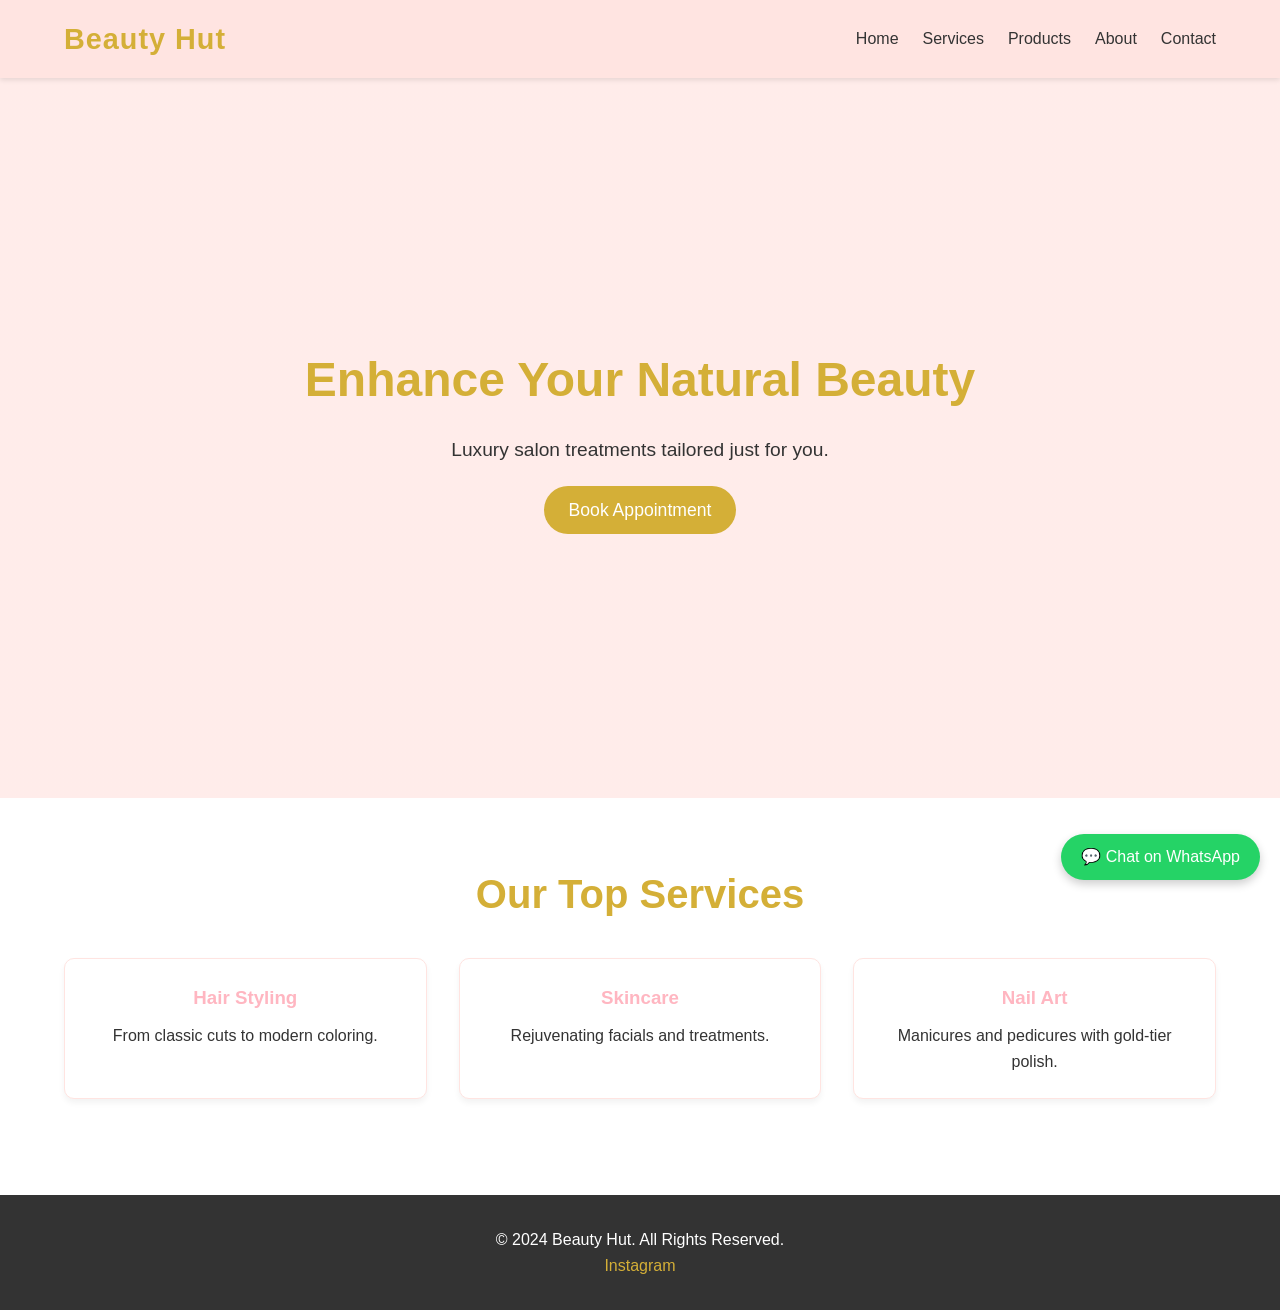
==== index.html @ eed59efa "Add files via upload" ====
<!DOCTYPE html>
<html lang="en">
<head>
    <meta charset="UTF-8">
    <meta name="viewport" content="width=device-width, initial-scale=1.0">
    <title>Beauty Hut | Home</title>
    <link rel="stylesheet" href="style.css">
</head>
<body>
    <nav>
        <a href="index.html" class="logo">Beauty Hut</a>
        <ul class="nav-links">
            <li><a href="index.html">Home</a></li>
            <li><a href="services.html">Services</a></li>
            <li><a href="products.html">Products</a></li>
            <li><a href="about.html">About</a></li>
            <li><a href="contact.html">Contact</a></li>
        </ul>
    </nav>

    <header class="hero">
        <h1>Enhance Your Natural Beauty</h1>
        <p style="margin-bottom: 20px; font-size: 1.2rem;">Luxury salon treatments tailored just for you.</p>
        <a href="booking.html" class="btn">Book Appointment</a>
    </header>

    <section class="section">
        <h2>Our Top Services</h2>
        <div class="grid">
            <div class="card">
                <h3>Hair Styling</h3>
                <p>From classic cuts to modern coloring.</p>
            </div>
            <div class="card">
                <h3>Skincare</h3>
                <p>Rejuvenating facials and treatments.</p>
            </div>
            <div class="card">
                <h3>Nail Art</h3>
                <p>Manicures and pedicures with gold-tier polish.</p>
            </div>
        </div>
    </section>

    <footer>
        <p>&copy; 2024 Beauty Hut. All Rights Reserved.</p>
        <div class="social-links">
            <a href="https://instagram.com" target="_blank">Instagram</a>
        </div>
    </footer>

    <a href="https://wa.me/1234567890" class="whatsapp-float" target="_blank">💬 Chat on WhatsApp</a>
    <script src="script.js"></script>
</body>
</html>
---- style.css ----
/* style.css */
:root {
    --primary-pink: #ffe4e1; /* Soft pink */
    --dark-pink: #ffb6c1;
    --gold: #d4af37; /* Gold accents */
    --text-dark: #333333;
    --white: #ffffff;
}

* {
    margin: 0;
    padding: 0;
    box-sizing: border-box;
    font-family: 'Segoe UI', Tahoma, Geneva, Verdana, sans-serif;
}

body {
    background-color: var(--white);
    color: var(--text-dark);
    line-height: 1.6;
}

/* Navigation */
nav {
    display: flex;
    justify-content: space-between;
    align-items: center;
    padding: 1rem 5%;
    background-color: var(--primary-pink);
    position: sticky;
    top: 0;
    z-index: 1000;
    box-shadow: 0 2px 5px rgba(0,0,0,0.1);
}

.logo {
    font-size: 1.8rem;
    font-weight: bold;
    color: var(--gold);
    text-decoration: none;
    letter-spacing: 1px;
}

.nav-links {
    display: flex;
    list-style: none;
    gap: 1.5rem;
}

.nav-links a {
    text-decoration: none;
    color: var(--text-dark);
    font-weight: 500;
    transition: color 0.3s ease;
}

.nav-links a:hover {
    color: var(--gold);
}

/* Hero Section */
.hero {
    height: 80vh;
    display: flex;
    flex-direction: column;
    justify-content: center;
    align-items: center;
    text-align: center;
    background: linear-gradient(rgba(255,228,225,0.7), rgba(255,228,225,0.7)), url('assets/hero-bg.jpg') center/cover;
    padding: 0 20px;
}

.hero h1 {
    font-size: 3rem;
    color: var(--gold);
    margin-bottom: 1rem;
}

.btn {
    padding: 10px 25px;
    background-color: var(--gold);
    color: var(--white);
    text-decoration: none;
    border: none;
    border-radius: 25px;
    font-size: 1.1rem;
    cursor: pointer;
    transition: background 0.3s;
}

.btn:hover {
    background-color: #b5952f;
}

/* Sections Global */
.section {
    padding: 4rem 5%;
    text-align: center;
}

.section h2 {
    color: var(--gold);
    margin-bottom: 2rem;
    font-size: 2.5rem;
}

/* Grid Layouts for Products/Services */
.grid {
    display: grid;
    grid-template-columns: repeat(auto-fit, minmax(250px, 1fr));
    gap: 2rem;
}

.card {
    background: var(--white);
    border: 1px solid var(--primary-pink);
    border-radius: 10px;
    padding: 1.5rem;
    box-shadow: 0 4px 6px rgba(0,0,0,0.05);
    transition: transform 0.3s;
}

.card:hover {
    transform: translateY(-5px);
}

.card h3 {
    color: var(--dark-pink);
    margin-bottom: 10px;
}

/* Forms */
.form-container {
    max-width: 500px;
    margin: 0 auto;
    text-align: left;
}

.form-group {
    margin-bottom: 1.2rem;
}

.form-group label {
    display: block;
    margin-bottom: 5px;
    font-weight: bold;
}

.form-group input, .form-group select, .form-group textarea {
    width: 100%;
    padding: 10px;
    border: 1px solid var(--dark-pink);
    border-radius: 5px;
}

/* Footer */
footer {
    background-color: var(--text-dark);
    color: var(--white);
    text-align: center;
    padding: 2rem 5%;
    margin-top: 2rem;
}

.social-links a {
    color: var(--gold);
    margin: 0 10px;
    text-decoration: none;
}

/* Floating WhatsApp */
.whatsapp-float {
    position: fixed;
    bottom: 20px;
    right: 20px;
    background-color: #25d366;
    color: white;
    border-radius: 50px;
    padding: 10px 20px;
    text-decoration: none;
    box-shadow: 0 4px 10px rgba(0,0,0,0.2);
    z-index: 1000;
}

/* Responsive */
@media (max-width: 768px) {
    .nav-links {
        display: none; /* In a real app, add a hamburger menu toggle here */
    }
    .hero h1 {
        font-size: 2rem;
    }
}
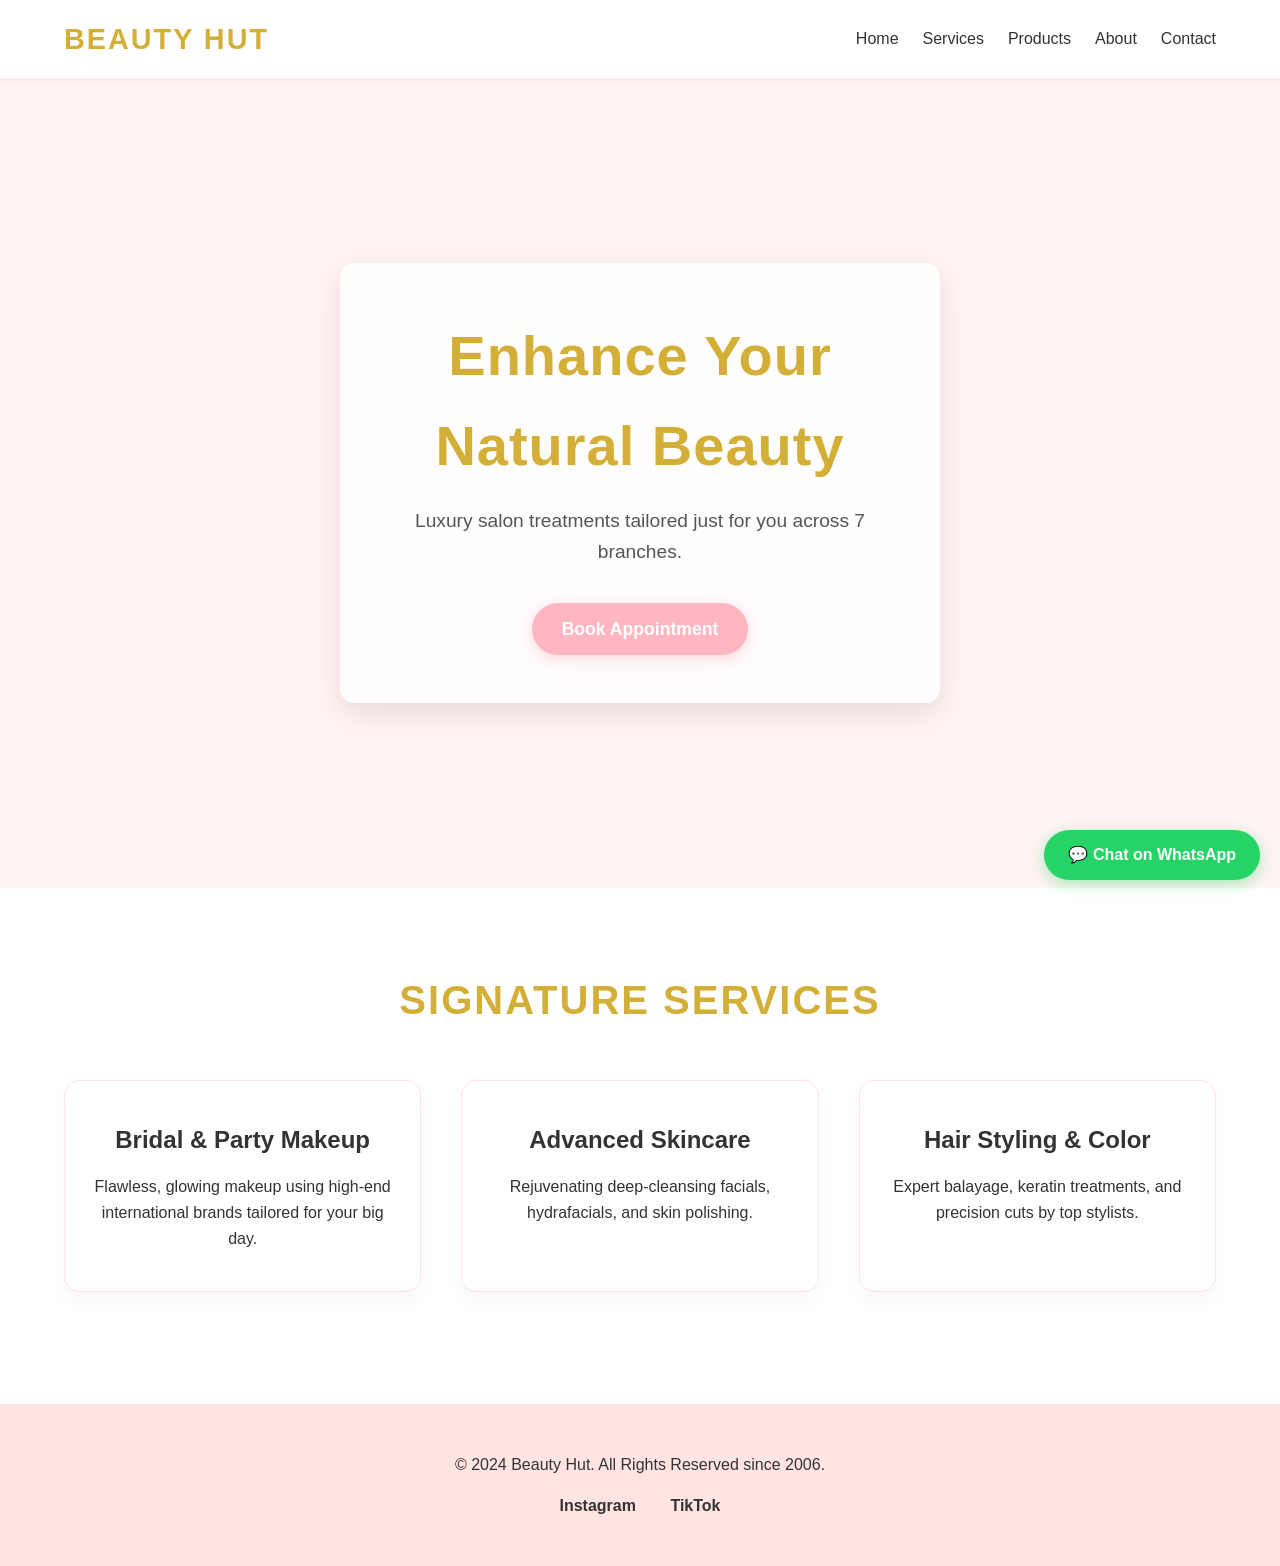
==== commit 40c1abbb: "Add files via upload" ====
--- a/index.html
+++ b/index.html
@@ -3,7 +3,7 @@
 <head>
     <meta charset="UTF-8">
     <meta name="viewport" content="width=device-width, initial-scale=1.0">
-    <title>Beauty Hut | Home</title>
+    <title>Beauty Hut | Premium Salon</title>
     <link rel="stylesheet" href="style.css">
 </head>
 <body>
@@ -19,37 +19,47 @@
     </nav>
 
     <header class="hero">
-        <h1>Enhance Your Natural Beauty</h1>
-        <p style="margin-bottom: 20px; font-size: 1.2rem;">Luxury salon treatments tailored just for you.</p>
-        <a href="booking.html" class="btn">Book Appointment</a>
+        <video autoplay loop muted playsinline class="bg-video">
+            <source src="assets/salon-video.mp4" type="video/mp4">
+            Your browser does not support the video tag.
+        </video>
+        
+        <div class="video-overlay"></div>
+        
+        <div class="hero-content hidden">
+            <h1>Enhance Your Natural Beauty</h1>
+            <p style="margin-bottom: 20px; font-size: 1.2rem; color: #555;">Luxury salon treatments tailored just for you across 7 branches.</p>
+            <a href="booking.html" class="btn">Book Appointment</a>
+        </div>
     </header>
 
     <section class="section">
-        <h2>Our Top Services</h2>
+        <h2 class="hidden">Signature Services</h2>
         <div class="grid">
-            <div class="card">
-                <h3>Hair Styling</h3>
-                <p>From classic cuts to modern coloring.</p>
+            <div class="card hidden">
+                <h3>Bridal & Party Makeup</h3>
+                <p>Flawless, glowing makeup using high-end international brands tailored for your big day.</p>
             </div>
-            <div class="card">
-                <h3>Skincare</h3>
-                <p>Rejuvenating facials and treatments.</p>
+            <div class="card hidden">
+                <h3>Advanced Skincare</h3>
+                <p>Rejuvenating deep-cleansing facials, hydrafacials, and skin polishing.</p>
             </div>
-            <div class="card">
-                <h3>Nail Art</h3>
-                <p>Manicures and pedicures with gold-tier polish.</p>
+            <div class="card hidden">
+                <h3>Hair Styling & Color</h3>
+                <p>Expert balayage, keratin treatments, and precision cuts by top stylists.</p>
             </div>
         </div>
     </section>
 
     <footer>
-        <p>&copy; 2024 Beauty Hut. All Rights Reserved.</p>
-        <div class="social-links">
-            <a href="https://instagram.com" target="_blank">Instagram</a>
+        <p>&copy; 2024 Beauty Hut. All Rights Reserved since 2006.</p>
+        <div class="social-links" style="margin-top: 15px;">
+            <a href="https://www.instagram.com/beautyhutrwp?utm_source=ig_web_button_share_sheet&igsh=ZDNlZDc0MzIxNw==" target="_blank">Instagram</a>
+            <a href="https://www.tiktok.com/@beautyhutrwp?is_from_webapp=1&sender_device=pc" target="_blank">TikTok</a>
         </div>
     </footer>
 
-    <a href="https://wa.me/1234567890" class="whatsapp-float" target="_blank">💬 Chat on WhatsApp</a>
+    <a href="https://wa.me/923468560772" class="whatsapp-float" target="_blank">💬 Chat on WhatsApp</a>
     <script src="script.js"></script>
 </body>
 </html>
--- a/style.css
+++ b/style.css
@@ -18,6 +18,7 @@
     background-color: var(--white);
     color: var(--text-dark);
     line-height: 1.6;
+    overflow-x: hidden; /* Prevents side-scrolling during animations */
 }
 
 /* Navigation */
@@ -26,11 +27,11 @@
     justify-content: space-between;
     align-items: center;
     padding: 1rem 5%;
-    background-color: var(--primary-pink);
+    background-color: var(--white); /* Cleaner look for premium feel */
     position: sticky;
     top: 0;
     z-index: 1000;
-    box-shadow: 0 2px 5px rgba(0,0,0,0.1);
+    box-shadow: 0 2px 10px rgba(0,0,0,0.05);
 }
 
 .logo {
@@ -38,7 +39,8 @@
     font-weight: bold;
     color: var(--gold);
     text-decoration: none;
-    letter-spacing: 1px;
+    letter-spacing: 2px;
+    text-transform: uppercase;
 }
 
 .nav-links {
@@ -55,120 +57,151 @@
 }
 
 .nav-links a:hover {
-    color: var(--gold);
-}
-
-/* Hero Section */
+    color: var(--dark-pink);
+}
+
+/* PREMIUM HERO SECTION WITH VIDEO */
 .hero {
-    height: 80vh;
+    position: relative;
+    height: 90vh; /* Fills almost the whole screen */
     display: flex;
-    flex-direction: column;
+    align-items: center;
     justify-content: center;
-    align-items: center;
+    overflow: hidden;
+}
+
+.bg-video {
+    position: absolute;
+    top: 0;
+    left: 0;
+    width: 100%;
+    height: 100%;
+    object-fit: cover; /* Makes sure the video fills the screen */
+    z-index: -2;
+}
+
+/* Soft pink tint over the video so text is readable */
+.video-overlay {
+    position: absolute;
+    top: 0;
+    left: 0;
+    width: 100%;
+    height: 100%;
+    background: rgba(255, 228, 225, 0.4); 
+    z-index: -1;
+}
+
+.hero-content {
     text-align: center;
-    background: linear-gradient(rgba(255,228,225,0.7), rgba(255,228,225,0.7)), url('assets/hero-bg.jpg') center/cover;
-    padding: 0 20px;
-}
-
-.hero h1 {
-    font-size: 3rem;
+    background: rgba(255, 255, 255, 0.85); /* Semi-transparent white box */
+    padding: 3rem;
+    border-radius: 15px;
+    box-shadow: 0 10px 30px rgba(0,0,0,0.1);
+    max-width: 600px;
+}
+
+.hero-content h1 {
+    font-size: 3.5rem;
     color: var(--gold);
     margin-bottom: 1rem;
+    letter-spacing: 1px;
 }
 
 .btn {
-    padding: 10px 25px;
+    display: inline-block;
+    padding: 12px 30px;
+    background-color: var(--dark-pink);
+    color: var(--white);
+    text-decoration: none;
+    border: none;
+    border-radius: 30px;
+    font-size: 1.1rem;
+    font-weight: bold;
+    cursor: pointer;
+    transition: all 0.3s;
+    margin-top: 15px;
+    box-shadow: 0 4px 15px rgba(255, 182, 193, 0.5);
+}
+
+.btn:hover {
     background-color: var(--gold);
-    color: var(--white);
-    text-decoration: none;
-    border: none;
-    border-radius: 25px;
-    font-size: 1.1rem;
-    cursor: pointer;
-    transition: background 0.3s;
-}
-
-.btn:hover {
-    background-color: #b5952f;
+    transform: translateY(-2px);
+    box-shadow: 0 6px 20px rgba(212, 175, 55, 0.4);
 }
 
 /* Sections Global */
 .section {
-    padding: 4rem 5%;
+    padding: 5rem 5%;
     text-align: center;
 }
 
 .section h2 {
     color: var(--gold);
-    margin-bottom: 2rem;
+    margin-bottom: 3rem;
     font-size: 2.5rem;
-}
-
-/* Grid Layouts for Products/Services */
+    text-transform: uppercase;
+    letter-spacing: 2px;
+}
+
+/* Grid Layouts */
 .grid {
     display: grid;
-    grid-template-columns: repeat(auto-fit, minmax(250px, 1fr));
-    gap: 2rem;
+    grid-template-columns: repeat(auto-fit, minmax(280px, 1fr));
+    gap: 2.5rem;
 }
 
 .card {
     background: var(--white);
     border: 1px solid var(--primary-pink);
-    border-radius: 10px;
-    padding: 1.5rem;
-    box-shadow: 0 4px 6px rgba(0,0,0,0.05);
-    transition: transform 0.3s;
+    border-radius: 15px;
+    padding: 2.5rem 1.5rem;
+    box-shadow: 0 10px 20px rgba(0,0,0,0.03);
+    transition: transform 0.4s ease, box-shadow 0.4s ease;
 }
 
 .card:hover {
-    transform: translateY(-5px);
+    transform: translateY(-10px);
+    box-shadow: 0 15px 30px rgba(255, 182, 193, 0.2);
 }
 
 .card h3 {
-    color: var(--dark-pink);
-    margin-bottom: 10px;
-}
-
-/* Forms */
-.form-container {
-    max-width: 500px;
-    margin: 0 auto;
-    text-align: left;
-}
-
-.form-group {
-    margin-bottom: 1.2rem;
-}
-
-.form-group label {
-    display: block;
-    margin-bottom: 5px;
-    font-weight: bold;
-}
-
-.form-group input, .form-group select, .form-group textarea {
-    width: 100%;
-    padding: 10px;
-    border: 1px solid var(--dark-pink);
-    border-radius: 5px;
-}
-
-/* Footer */
+    color: var(--text-dark);
+    margin-bottom: 15px;
+    font-size: 1.5rem;
+}
+
+/* --- PREMIUM SCROLL ANIMATIONS --- */
+.hidden {
+    opacity: 0;
+    transform: translateY(40px);
+    transition: all 0.8s ease-out;
+}
+
+.show {
+    opacity: 1;
+    transform: translateY(0);
+}
+
+/* Footer & WhatsApp */
 footer {
-    background-color: var(--text-dark);
-    color: var(--white);
+    background-color: var(--primary-pink);
+    color: var(--text-dark);
     text-align: center;
-    padding: 2rem 5%;
+    padding: 3rem 5%;
     margin-top: 2rem;
 }
 
 .social-links a {
-    color: var(--gold);
-    margin: 0 10px;
-    text-decoration: none;
-}
-
-/* Floating WhatsApp */
+    color: var(--text-dark);
+    margin: 0 15px;
+    text-decoration: none;
+    font-weight: bold;
+}
+
+.social-links a:hover {
+    color: var(--gold);
+}
+
 .whatsapp-float {
     position: fixed;
     bottom: 20px;
@@ -176,18 +209,21 @@
     background-color: #25d366;
     color: white;
     border-radius: 50px;
-    padding: 10px 20px;
-    text-decoration: none;
-    box-shadow: 0 4px 10px rgba(0,0,0,0.2);
+    padding: 12px 24px;
+    text-decoration: none;
+    font-weight: bold;
+    box-shadow: 0 4px 15px rgba(37, 211, 102, 0.4);
     z-index: 1000;
+    transition: transform 0.3s;
+}
+
+.whatsapp-float:hover {
+    transform: scale(1.05);
 }
 
 /* Responsive */
 @media (max-width: 768px) {
-    .nav-links {
-        display: none; /* In a real app, add a hamburger menu toggle here */
-    }
-    .hero h1 {
-        font-size: 2rem;
-    }
+    .nav-links { display: none; }
+    .hero-content h1 { font-size: 2.5rem; }
+    .hero-content { margin: 0 20px; padding: 2rem; }
 }
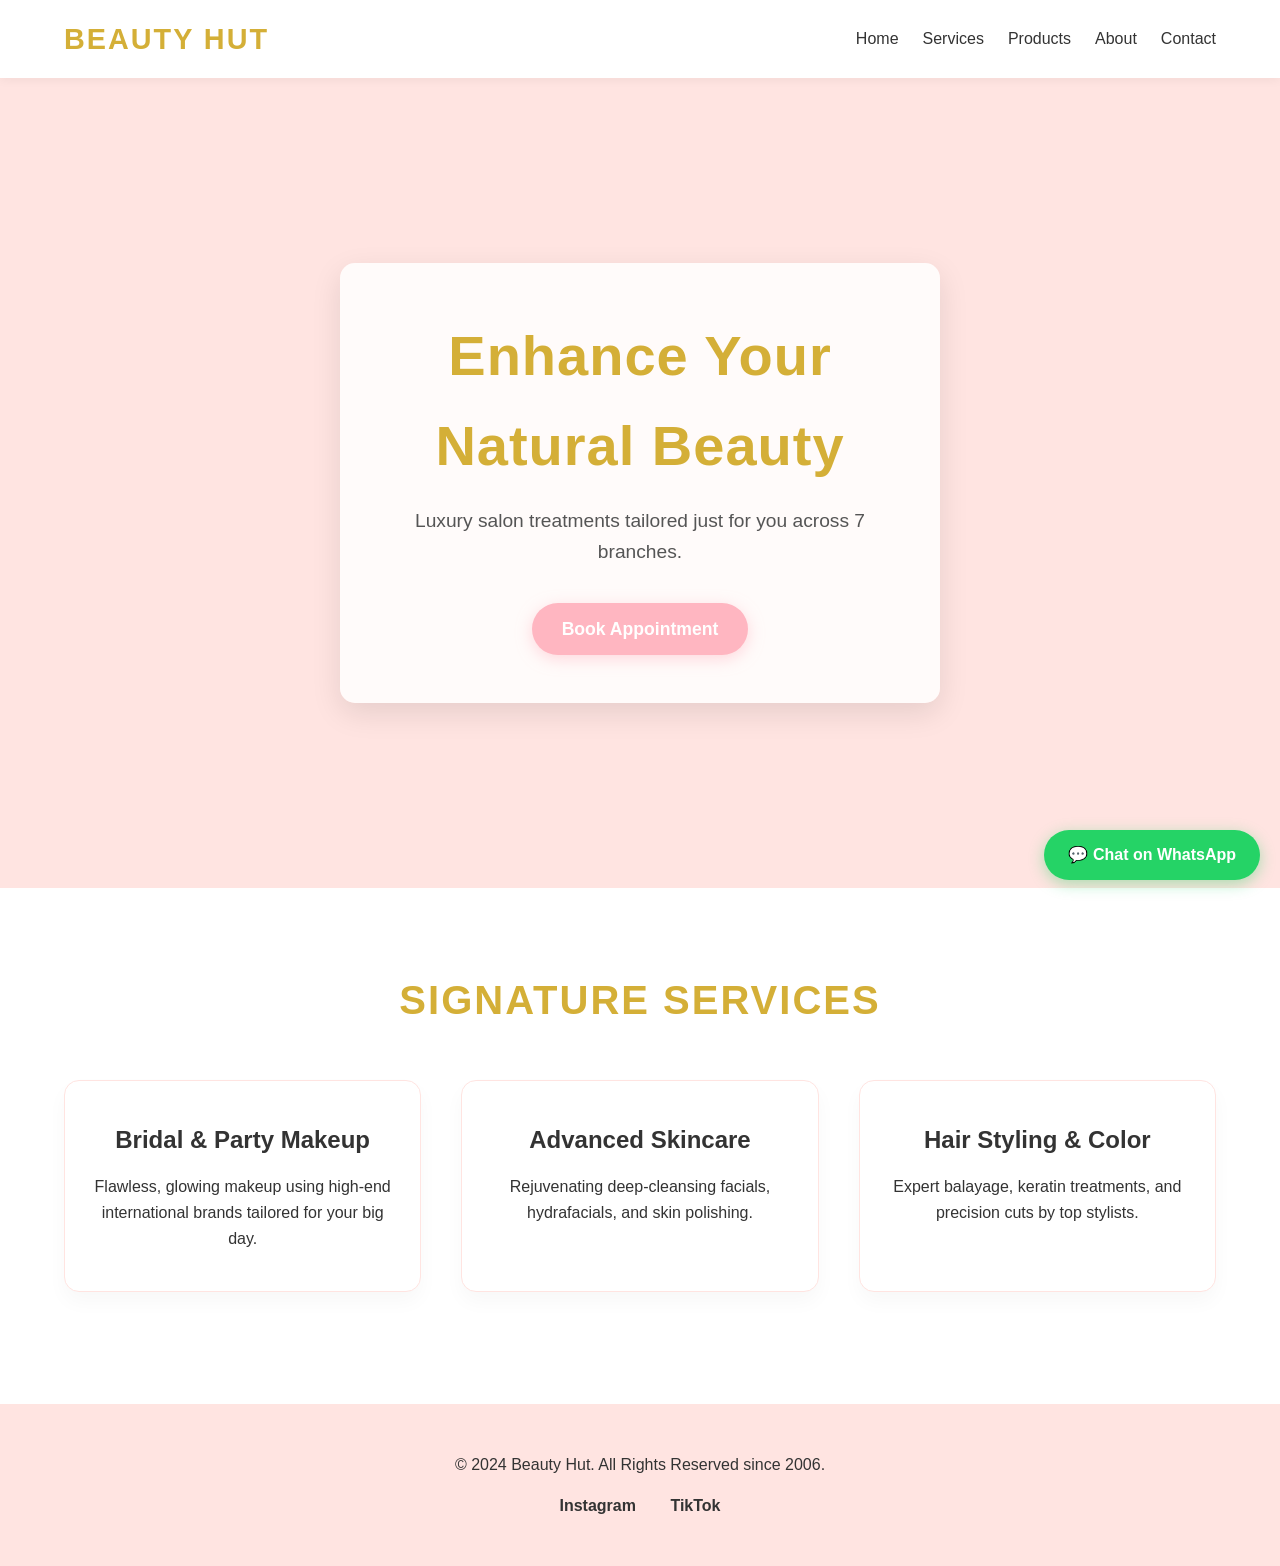
==== commit 14f3aba1: "Add files via upload" ====
--- a/index.html
+++ b/index.html
@@ -7,15 +7,23 @@
     <link rel="stylesheet" href="style.css">
 </head>
 <body>
-    <nav>
+        <nav>
         <a href="index.html" class="logo">Beauty Hut</a>
-        <ul class="nav-links">
+        
+        <div class="menu-toggle" id="mobile-menu">
+            <span class="bar"></span>
+            <span class="bar"></span>
+            <span class="bar"></span>
+        </div>
+
+        <ul class="nav-links" id="nav-links">
             <li><a href="index.html">Home</a></li>
             <li><a href="services.html">Services</a></li>
             <li><a href="products.html">Products</a></li>
             <li><a href="about.html">About</a></li>
             <li><a href="contact.html">Contact</a></li>
         </ul>
+  
     </nav>
 
     <header class="hero">
--- a/style.css
+++ b/style.css
@@ -1,8 +1,8 @@
 /* style.css */
 :root {
-    --primary-pink: #ffe4e1; /* Soft pink */
+    --primary-pink: #ffe4e1;
     --dark-pink: #ffb6c1;
-    --gold: #d4af37; /* Gold accents */
+    --gold: #d4af37;
     --text-dark: #333333;
     --white: #ffffff;
 }
@@ -18,7 +18,7 @@
     background-color: var(--white);
     color: var(--text-dark);
     line-height: 1.6;
-    overflow-x: hidden; /* Prevents side-scrolling during animations */
+    overflow-x: hidden;
 }
 
 /* Navigation */
@@ -27,7 +27,7 @@
     justify-content: space-between;
     align-items: center;
     padding: 1rem 5%;
-    background-color: var(--white); /* Cleaner look for premium feel */
+    background-color: var(--white);
     position: sticky;
     top: 0;
     z-index: 1000;
@@ -43,6 +43,19 @@
     text-transform: uppercase;
 }
 
+/* Base Hamburger Menu - HIDDEN ON DESKTOP */
+.menu-toggle {
+    display: none; 
+}
+
+.menu-toggle .bar {
+    width: 25px;
+    height: 3px;
+    background-color: var(--gold);
+    margin: 4px 0;
+    transition: 0.3s;
+}
+
 .nav-links {
     display: flex;
     list-style: none;
@@ -60,14 +73,15 @@
     color: var(--dark-pink);
 }
 
-/* PREMIUM HERO SECTION WITH VIDEO */
+/* Hero Section */
 .hero {
     position: relative;
-    height: 90vh; /* Fills almost the whole screen */
+    height: 90vh;
     display: flex;
     align-items: center;
     justify-content: center;
     overflow: hidden;
+    background-color: var(--primary-pink); 
 }
 
 .bg-video {
@@ -76,11 +90,10 @@
     left: 0;
     width: 100%;
     height: 100%;
-    object-fit: cover; /* Makes sure the video fills the screen */
+    object-fit: cover;
     z-index: -2;
 }
 
-/* Soft pink tint over the video so text is readable */
 .video-overlay {
     position: absolute;
     top: 0;
@@ -93,7 +106,7 @@
 
 .hero-content {
     text-align: center;
-    background: rgba(255, 255, 255, 0.85); /* Semi-transparent white box */
+    background: rgba(255, 255, 255, 0.85);
     padding: 3rem;
     border-radius: 15px;
     box-shadow: 0 10px 30px rgba(0,0,0,0.1);
@@ -107,6 +120,7 @@
     letter-spacing: 1px;
 }
 
+/* Buttons */
 .btn {
     display: inline-block;
     padding: 12px 30px;
@@ -129,7 +143,7 @@
     box-shadow: 0 6px 20px rgba(212, 175, 55, 0.4);
 }
 
-/* Sections Global */
+/* Global Sections & Grid */
 .section {
     padding: 5rem 5%;
     text-align: center;
@@ -143,7 +157,6 @@
     letter-spacing: 2px;
 }
 
-/* Grid Layouts */
 .grid {
     display: grid;
     grid-template-columns: repeat(auto-fit, minmax(280px, 1fr));
@@ -170,7 +183,7 @@
     font-size: 1.5rem;
 }
 
-/* --- PREMIUM SCROLL ANIMATIONS --- */
+/* Premium Scroll Animations */
 .hidden {
     opacity: 0;
     transform: translateY(40px);
@@ -182,7 +195,136 @@
     transform: translateY(0);
 }
 
-/* Footer & WhatsApp */
+/* --- LUXURY FLOATING BRANCH CARDS --- */
+.locations-container {
+    background-color: #fafafa;
+    padding: 4rem 5%;
+}
+
+.luxury-branch-card {
+    display: flex;
+    background: var(--white);
+    border-radius: 20px;
+    overflow: hidden;
+    box-shadow: 0 15px 40px rgba(0,0,0,0.08);
+    margin-bottom: 4rem;
+    max-width: 1100px;
+    margin-left: auto;
+    margin-right: auto;
+    border: 1px solid var(--primary-pink);
+    transition: transform 0.3s ease;
+}
+
+.luxury-branch-card:hover {
+    transform: translateY(-5px);
+    box-shadow: 0 20px 50px rgba(128, 0, 0, 0.15);
+}
+
+.luxury-branch-card:nth-child(even) {
+    flex-direction: row-reverse;
+}
+
+.branch-info {
+    flex: 1;
+    padding: 4rem 3rem;
+    display: flex;
+    flex-direction: column;
+    justify-content: center;
+    text-align: left;
+}
+
+.branch-info h2 {
+    color: #800000; 
+    font-size: 2.2rem;
+    margin-bottom: 1rem;
+    letter-spacing: 1px;
+}
+
+.branch-detail-row {
+    display: flex;
+    align-items: center;
+    margin-bottom: 15px;
+    font-size: 1.1rem;
+    color: #555;
+}
+
+.branch-icon {
+    font-size: 1.5rem;
+    margin-right: 15px;
+}
+
+.branch-actions {
+    margin-top: 2rem;
+    display: flex;
+    gap: 15px;
+}
+
+.btn-solid {
+    padding: 12px 25px;
+    background-color: #800000;
+    color: white;
+    text-decoration: none;
+    border-radius: 30px;
+    font-weight: bold;
+    transition: background 0.3s;
+}
+
+.btn-solid:hover {
+    background-color: var(--gold);
+}
+
+.btn-outline {
+    padding: 12px 25px;
+    background-color: transparent;
+    color: #800000;
+    text-decoration: none;
+    border: 2px solid #800000;
+    border-radius: 30px;
+    font-weight: bold;
+    transition: all 0.3s;
+}
+
+.btn-outline:hover {
+    background-color: #800000;
+    color: white;
+}
+
+.branch-map {
+    flex: 1.2;
+    min-height: 400px;
+}
+
+.branch-map iframe {
+    width: 100%;
+    height: 100%;
+    border: none;
+}
+
+/* Forms */
+.form-container {
+    max-width: 500px;
+    margin: 0 auto;
+    text-align: left;
+}
+
+.form-group {
+    margin-bottom: 1.2rem;
+}
+
+.form-group label {
+    display: block;
+    margin-bottom: 5px;
+    font-weight: bold;
+}
+
+.form-group input, .form-group select, .form-group textarea {
+    width: 100%;
+    padding: 10px;
+    border: 1px solid var(--dark-pink);
+    border-radius: 5px;
+}
+
+/* Footer */
 footer {
     background-color: var(--primary-pink);
     color: var(--text-dark);
@@ -202,6 +344,7 @@
     color: var(--gold);
 }
 
+/* WhatsApp Float */
 .whatsapp-float {
     position: fixed;
     bottom: 20px;
@@ -221,9 +364,81 @@
     transform: scale(1.05);
 }
 
-/* Responsive */
+/* =========================================
+   SMARTPHONE & TABLET OPTIMIZATION 
+   ========================================= */
+@media (max-width: 900px) {
+    .luxury-branch-card, .luxury-branch-card:nth-child(even) { flex-direction: column; }
+    .branch-map { height: 300px; }
+    .branch-info { padding: 2.5rem; }
+    .about-split { gap: 2rem; }
+}
+
 @media (max-width: 768px) {
-    .nav-links { display: none; }
-    .hero-content h1 { font-size: 2.5rem; }
-    .hero-content { margin: 0 20px; padding: 2rem; }
+    /* 1. Shrink spacing and headers */
+    .section { padding: 3rem 5%; }
+    .locations-container { padding: 2rem 5%; }
+    .hero-content h1 { font-size: 1.8rem; line-height: 1.3; }
+    .hero-content p { font-size: 1rem; margin-bottom: 10px; }
+    .hero-content { margin: 0 15px; padding: 1.5rem; width: 90%; }
+    .section h2, .category-title { font-size: 1.8rem; margin-bottom: 1.5rem; margin-top: 1.5rem;}
+    .contact-header h1, .about-header h1, .products-header h1, .services-header h1, .booking-header h1 { font-size: 2rem; }
+    
+    /* 2. Resize cards */
+    .card { padding: 1.5rem; }
+    .branch-info h2 { font-size: 1.6rem; }
+    .branch-detail-row { font-size: 1rem; }
+    .about-text h3 { font-size: 1.5rem; }
+    
+    /* 3. Stack buttons */
+    .branch-actions { flex-direction: column; width: 100%; gap: 10px; }
+    .btn-solid, .btn-outline { text-align: center; width: 100%; }
+    
+    /* 4. WhatsApp Circle icon */
+    .whatsapp-float {
+        padding: 0;
+        font-size: 0;
+        border-radius: 50%;
+        width: 60px;
+        height: 60px;
+        display: flex;
+        align-items: center;
+        justify-content: center;
+        bottom: 20px;
+        right: 20px;
+    }
+    .whatsapp-float::after {
+        content: "💬";
+        font-size: 30px;
+    }
+
+    /* 5. THE MOBILE HAMBURGER MENU VISIBILITY */
+    .menu-toggle {
+        display: flex;
+        flex-direction: column;
+        cursor: pointer;
+    }
+
+    .nav-links {
+        display: flex;
+        flex-direction: column;
+        position: absolute;
+        top: 100%;
+        left: -100%; /* Hides the menu off the left side of the screen */
+        width: 100%;
+        background-color: var(--white);
+        text-align: center;
+        transition: left 0.3s ease;
+        box-shadow: 0 10px 10px rgba(0,0,0,0.1);
+        padding: 1rem 0;
+    }
+
+    /* When the JavaScript adds "active", it slides on screen */
+    .nav-links.active {
+        left: 0; 
+    }
+
+    .nav-links li {
+        margin: 15px 0;
+    }
 }
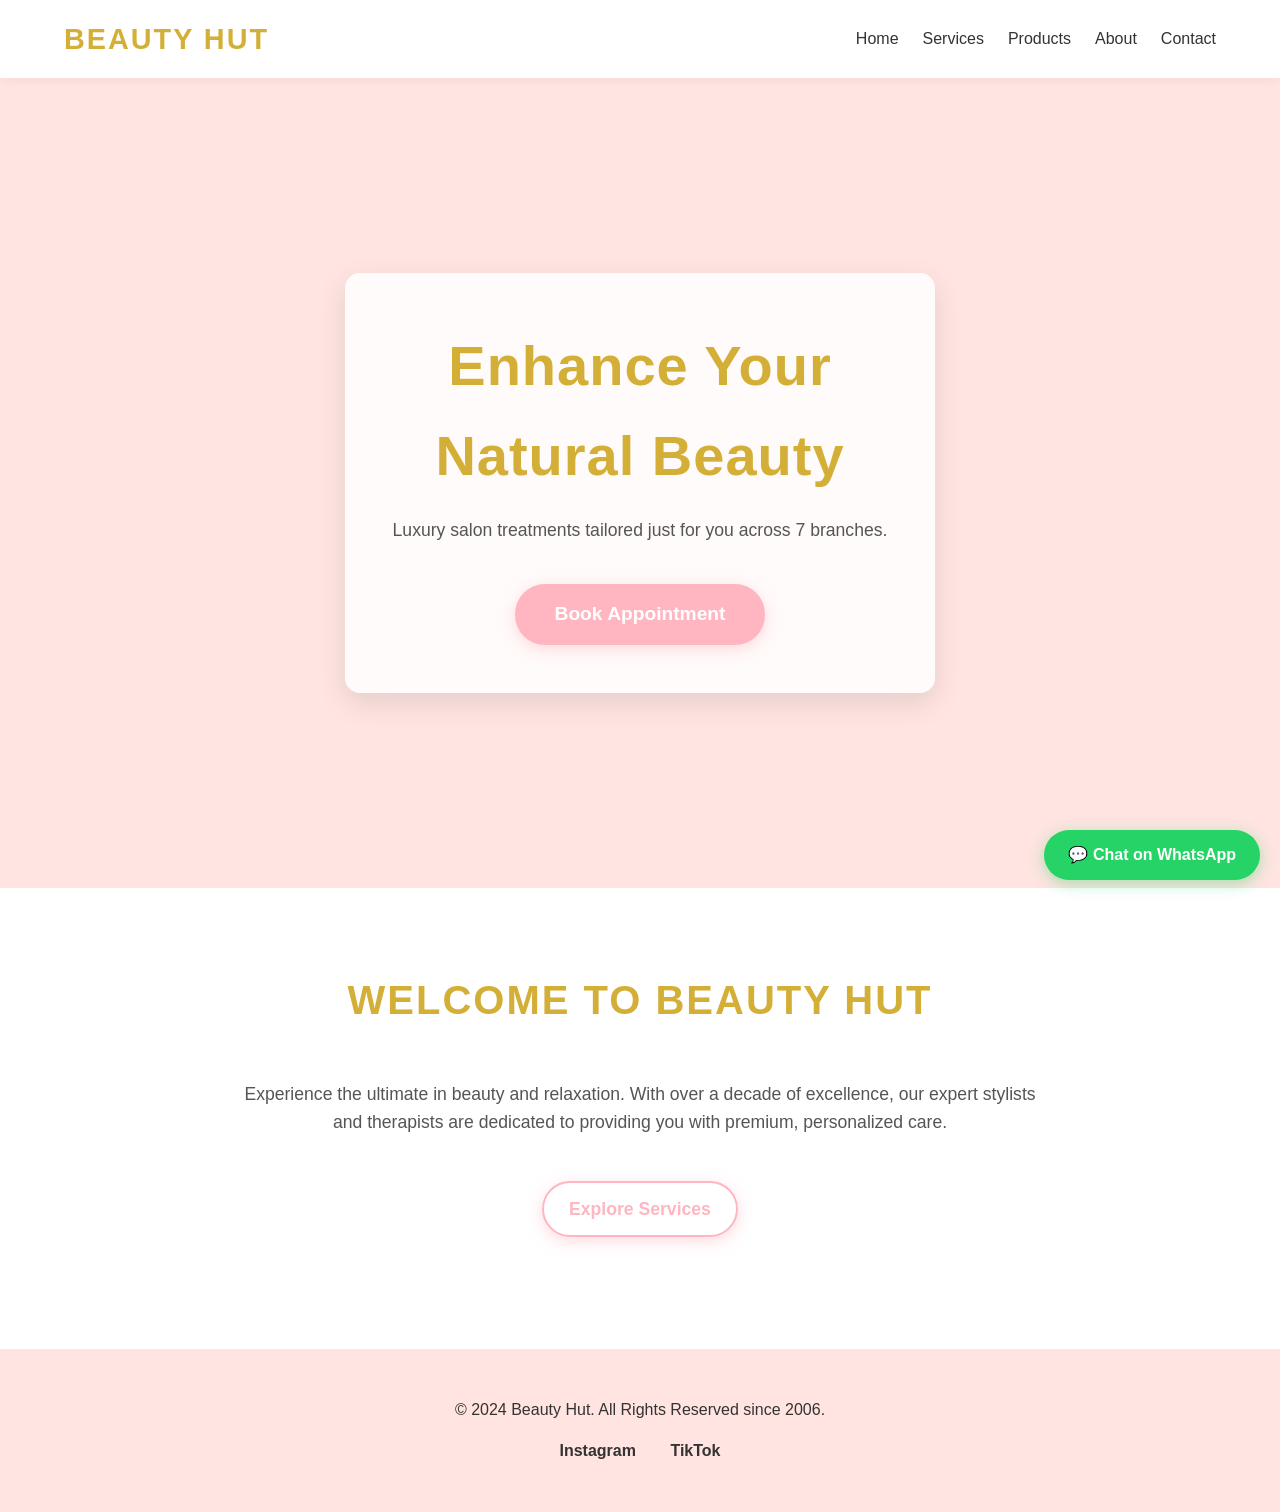
==== commit f0de359d: "Add files via upload" ====
--- a/index.html
+++ b/index.html
@@ -7,7 +7,7 @@
     <link rel="stylesheet" href="style.css">
 </head>
 <body>
-        <nav>
+    <nav>
         <a href="index.html" class="logo">Beauty Hut</a>
         
         <div class="menu-toggle" id="mobile-menu">
@@ -23,44 +23,33 @@
             <li><a href="about.html">About</a></li>
             <li><a href="contact.html">Contact</a></li>
         </ul>
-  
     </nav>
 
     <header class="hero">
         <video autoplay loop muted playsinline class="bg-video">
             <source src="assets/salon-video.mp4" type="video/mp4">
-            Your browser does not support the video tag.
         </video>
-        
         <div class="video-overlay"></div>
         
         <div class="hero-content hidden">
-            <h1>Enhance Your Natural Beauty</h1>
-            <p style="margin-bottom: 20px; font-size: 1.2rem; color: #555;">Luxury salon treatments tailored just for you across 7 branches.</p>
-            <a href="booking.html" class="btn">Book Appointment</a>
+            <h1>Enhance Your<br>Natural Beauty</h1>
+            <p style="font-size: 1.1rem; color: #555; margin-bottom: 25px;">Luxury salon treatments tailored just for you across 7 branches.</p>
+            <a href="booking.html" class="btn" style="padding: 15px 40px; font-size: 1.2rem;">Book Appointment</a>
         </div>
     </header>
 
     <section class="section">
-        <h2 class="hidden">Signature Services</h2>
-        <div class="grid">
-            <div class="card hidden">
-                <h3>Bridal & Party Makeup</h3>
-                <p>Flawless, glowing makeup using high-end international brands tailored for your big day.</p>
-            </div>
-            <div class="card hidden">
-                <h3>Advanced Skincare</h3>
-                <p>Rejuvenating deep-cleansing facials, hydrafacials, and skin polishing.</p>
-            </div>
-            <div class="card hidden">
-                <h3>Hair Styling & Color</h3>
-                <p>Expert balayage, keratin treatments, and precision cuts by top stylists.</p>
-            </div>
+        <h2 class="hidden">Welcome to Beauty Hut</h2>
+        <p class="hidden" style="max-width: 800px; margin: 0 auto; font-size: 1.1rem; color: #555;">
+            Experience the ultimate in beauty and relaxation. With over a decade of excellence, our expert stylists and therapists are dedicated to providing you with premium, personalized care.
+        </p>
+        <div class="hidden" style="margin-top: 30px;">
+            <a href="services.html" class="btn btn-outline" style="color: var(--dark-pink); border-color: var(--dark-pink); background: transparent; border-width: 2px; border-style: solid;">Explore Services</a>
         </div>
     </section>
 
     <footer>
-        <p>&copy; 2024 Beauty Hut. All Rights Reserved since 2006.</p>
+        <p>© 2024 Beauty Hut. All Rights Reserved since 2006.</p>
         <div class="social-links" style="margin-top: 15px;">
             <a href="https://www.instagram.com/beautyhutrwp?utm_source=ig_web_button_share_sheet&igsh=ZDNlZDc0MzIxNw==" target="_blank">Instagram</a>
             <a href="https://www.tiktok.com/@beautyhutrwp?is_from_webapp=1&sender_device=pc" target="_blank">TikTok</a>
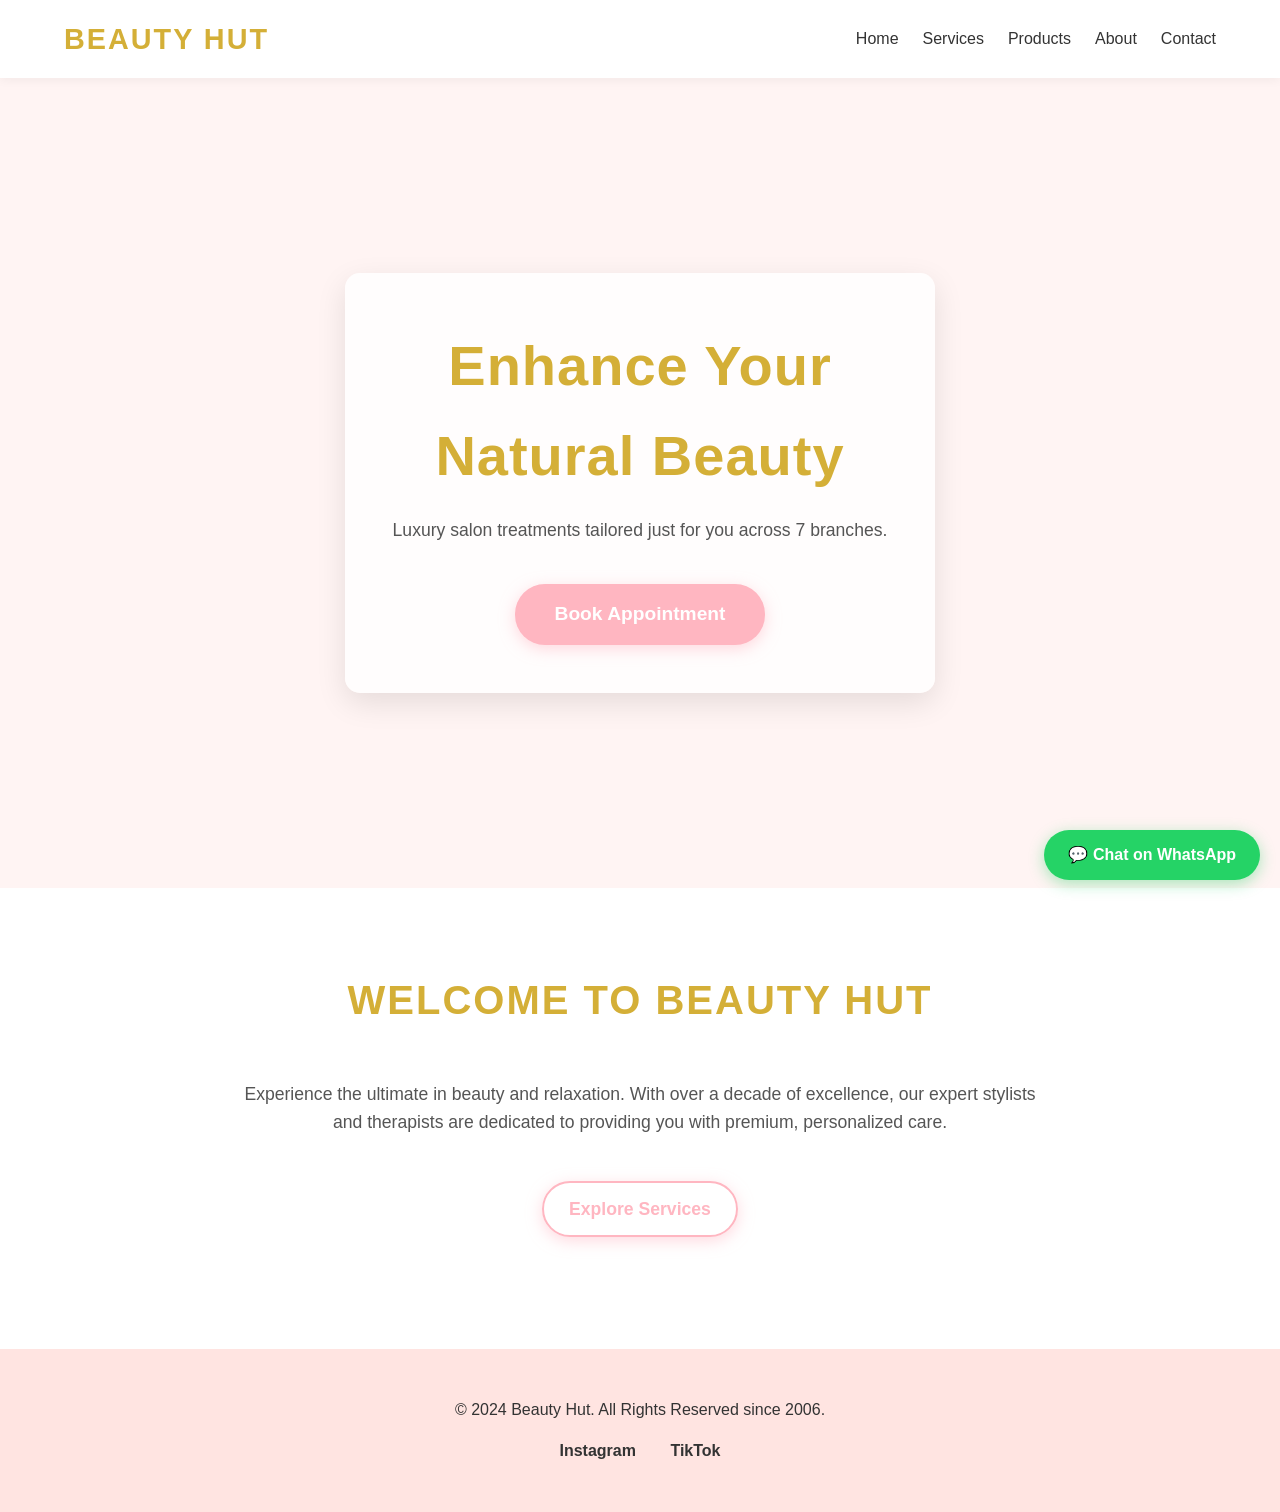
==== commit 78e272ed: "Add files via upload" ====
--- a/style.css
+++ b/style.css
@@ -43,7 +43,6 @@
     text-transform: uppercase;
 }
 
-/* Base Hamburger Menu - HIDDEN ON DESKTOP */
 .menu-toggle {
     display: none; 
 }
@@ -73,7 +72,7 @@
     color: var(--dark-pink);
 }
 
-/* Hero Section */
+/* Hero Section - FIXED VIDEO LAYERING */
 .hero {
     position: relative;
     height: 90vh;
@@ -81,7 +80,7 @@
     align-items: center;
     justify-content: center;
     overflow: hidden;
-    background-color: var(--primary-pink); 
+    /* Removed the pink background so the video shows! */
 }
 
 .bg-video {
@@ -91,7 +90,7 @@
     width: 100%;
     height: 100%;
     object-fit: cover;
-    z-index: -2;
+    z-index: 0; /* Puts video at the very back */
 }
 
 .video-overlay {
@@ -101,10 +100,12 @@
     width: 100%;
     height: 100%;
     background: rgba(255, 228, 225, 0.4); 
-    z-index: -1;
+    z-index: 1; /* Puts the pink tint over the video */
 }
 
 .hero-content {
+    position: relative;
+    z-index: 2; /* Puts the text box on the very top */
     text-align: center;
     background: rgba(255, 255, 255, 0.85);
     padding: 3rem;
@@ -269,9 +270,7 @@
     transition: background 0.3s;
 }
 
-.btn-solid:hover {
-    background-color: var(--gold);
-}
+.btn-solid:hover { background-color: var(--gold); }
 
 .btn-outline {
     padding: 12px 25px;
@@ -284,44 +283,17 @@
     transition: all 0.3s;
 }
 
-.btn-outline:hover {
-    background-color: #800000;
-    color: white;
-}
-
-.branch-map {
-    flex: 1.2;
-    min-height: 400px;
-}
-
-.branch-map iframe {
-    width: 100%;
-    height: 100%;
-    border: none;
-}
+.btn-outline:hover { background-color: #800000; color: white; }
+
+.branch-map { flex: 1.2; min-height: 400px; }
+.branch-map iframe { width: 100%; height: 100%; border: none; }
 
 /* Forms */
-.form-container {
-    max-width: 500px;
-    margin: 0 auto;
-    text-align: left;
-}
-
-.form-group {
-    margin-bottom: 1.2rem;
-}
-
-.form-group label {
-    display: block;
-    margin-bottom: 5px;
-    font-weight: bold;
-}
-
+.form-container { max-width: 500px; margin: 0 auto; text-align: left; }
+.form-group { margin-bottom: 1.2rem; }
+.form-group label { display: block; margin-bottom: 5px; font-weight: bold; }
 .form-group input, .form-group select, .form-group textarea {
-    width: 100%;
-    padding: 10px;
-    border: 1px solid var(--dark-pink);
-    border-radius: 5px;
+    width: 100%; padding: 10px; border: 1px solid var(--dark-pink); border-radius: 5px;
 }
 
 /* Footer */
@@ -333,16 +305,8 @@
     margin-top: 2rem;
 }
 
-.social-links a {
-    color: var(--text-dark);
-    margin: 0 15px;
-    text-decoration: none;
-    font-weight: bold;
-}
-
-.social-links a:hover {
-    color: var(--gold);
-}
+.social-links a { color: var(--text-dark); margin: 0 15px; text-decoration: none; font-weight: bold; }
+.social-links a:hover { color: var(--gold); }
 
 /* WhatsApp Float */
 .whatsapp-float {
@@ -360,9 +324,7 @@
     transition: transform 0.3s;
 }
 
-.whatsapp-float:hover {
-    transform: scale(1.05);
-}
+.whatsapp-float:hover { transform: scale(1.05); }
 
 /* =========================================
    SMARTPHONE & TABLET OPTIMIZATION 
@@ -375,7 +337,6 @@
 }
 
 @media (max-width: 768px) {
-    /* 1. Shrink spacing and headers */
     .section { padding: 3rem 5%; }
     .locations-container { padding: 2rem 5%; }
     .hero-content h1 { font-size: 1.8rem; line-height: 1.3; }
@@ -384,17 +345,14 @@
     .section h2, .category-title { font-size: 1.8rem; margin-bottom: 1.5rem; margin-top: 1.5rem;}
     .contact-header h1, .about-header h1, .products-header h1, .services-header h1, .booking-header h1 { font-size: 2rem; }
     
-    /* 2. Resize cards */
     .card { padding: 1.5rem; }
     .branch-info h2 { font-size: 1.6rem; }
     .branch-detail-row { font-size: 1rem; }
     .about-text h3 { font-size: 1.5rem; }
     
-    /* 3. Stack buttons */
     .branch-actions { flex-direction: column; width: 100%; gap: 10px; }
     .btn-solid, .btn-outline { text-align: center; width: 100%; }
     
-    /* 4. WhatsApp Circle icon */
     .whatsapp-float {
         padding: 0;
         font-size: 0;
@@ -407,24 +365,15 @@
         bottom: 20px;
         right: 20px;
     }
-    .whatsapp-float::after {
-        content: "💬";
-        font-size: 30px;
-    }
-
-    /* 5. THE MOBILE HAMBURGER MENU VISIBILITY */
-    .menu-toggle {
-        display: flex;
-        flex-direction: column;
-        cursor: pointer;
-    }
-
+    .whatsapp-float::after { content: "💬"; font-size: 30px; }
+
+    .menu-toggle { display: flex; flex-direction: column; cursor: pointer; }
     .nav-links {
         display: flex;
         flex-direction: column;
         position: absolute;
         top: 100%;
-        left: -100%; /* Hides the menu off the left side of the screen */
+        left: -100%; 
         width: 100%;
         background-color: var(--white);
         text-align: center;
@@ -432,13 +381,6 @@
         box-shadow: 0 10px 10px rgba(0,0,0,0.1);
         padding: 1rem 0;
     }
-
-    /* When the JavaScript adds "active", it slides on screen */
-    .nav-links.active {
-        left: 0; 
-    }
-
-    .nav-links li {
-        margin: 15px 0;
-    }
+    .nav-links.active { left: 0; }
+    .nav-links li { margin: 15px 0; }
 }
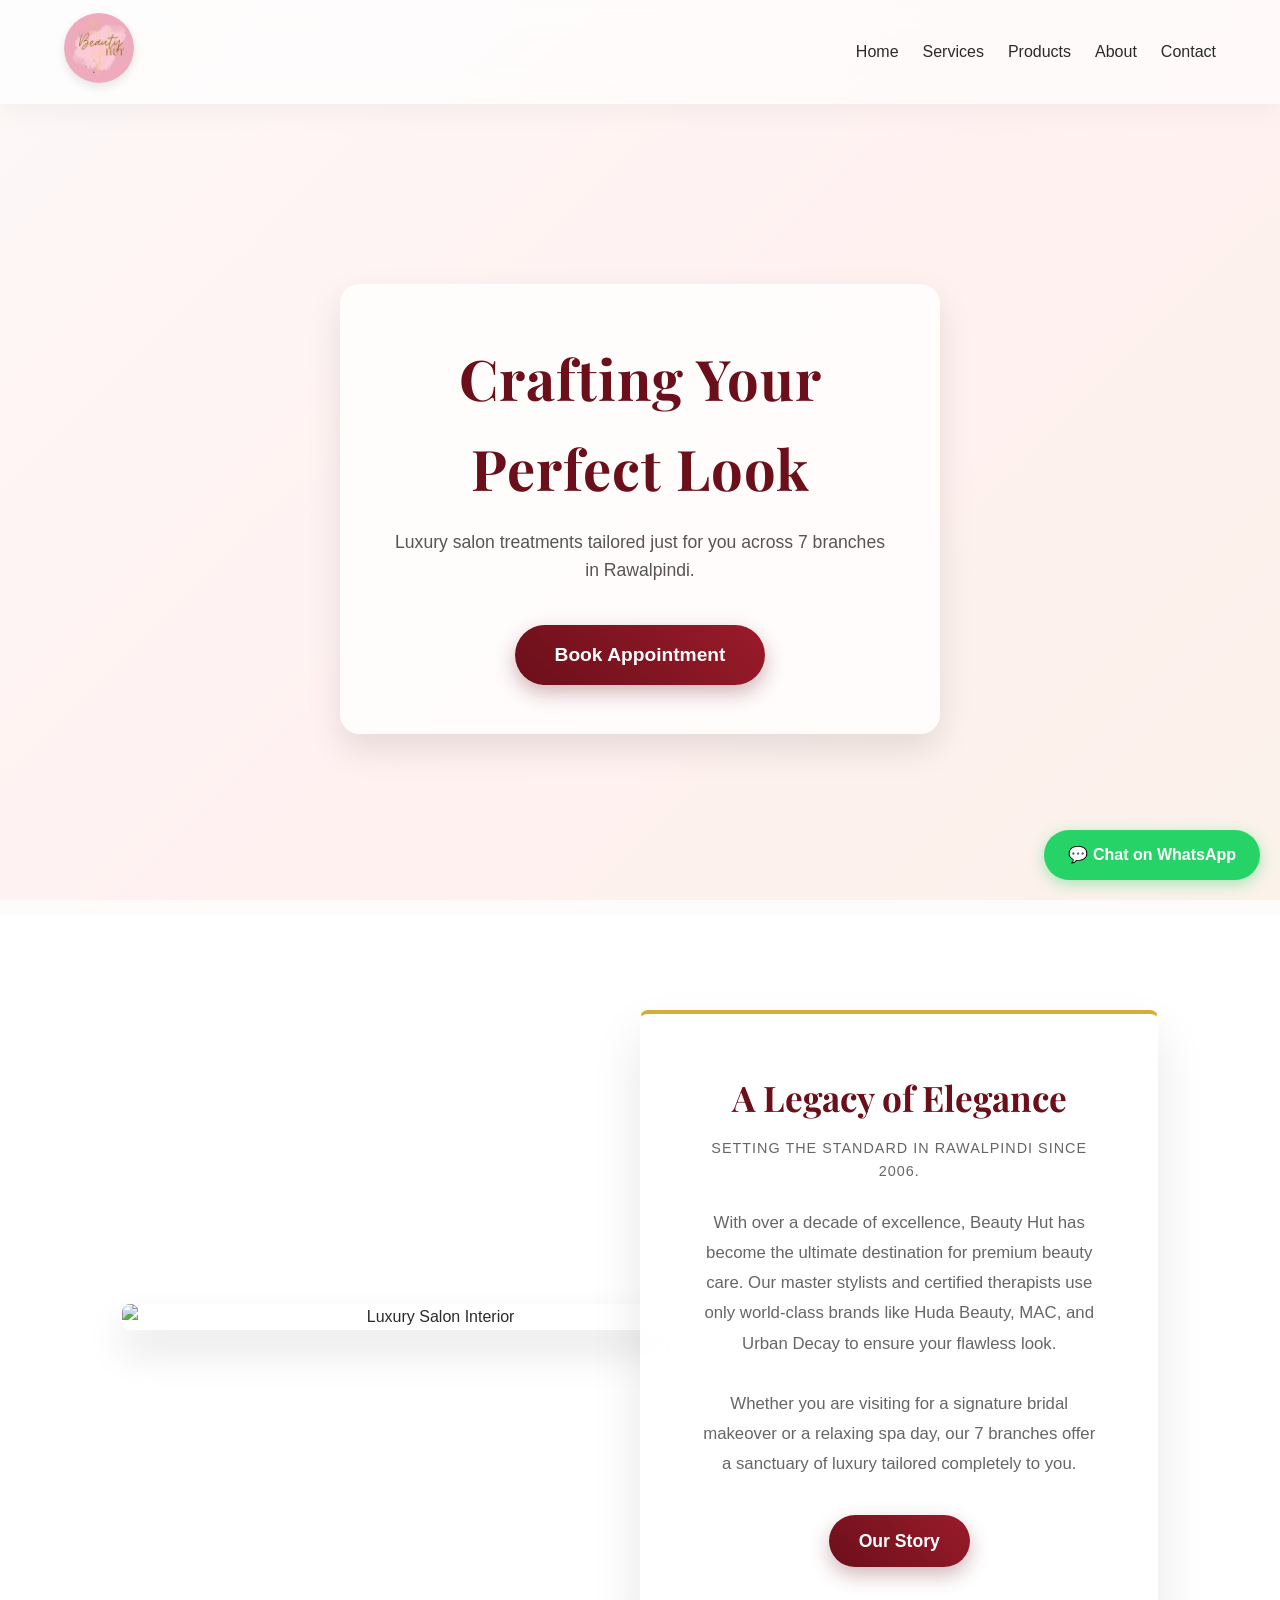
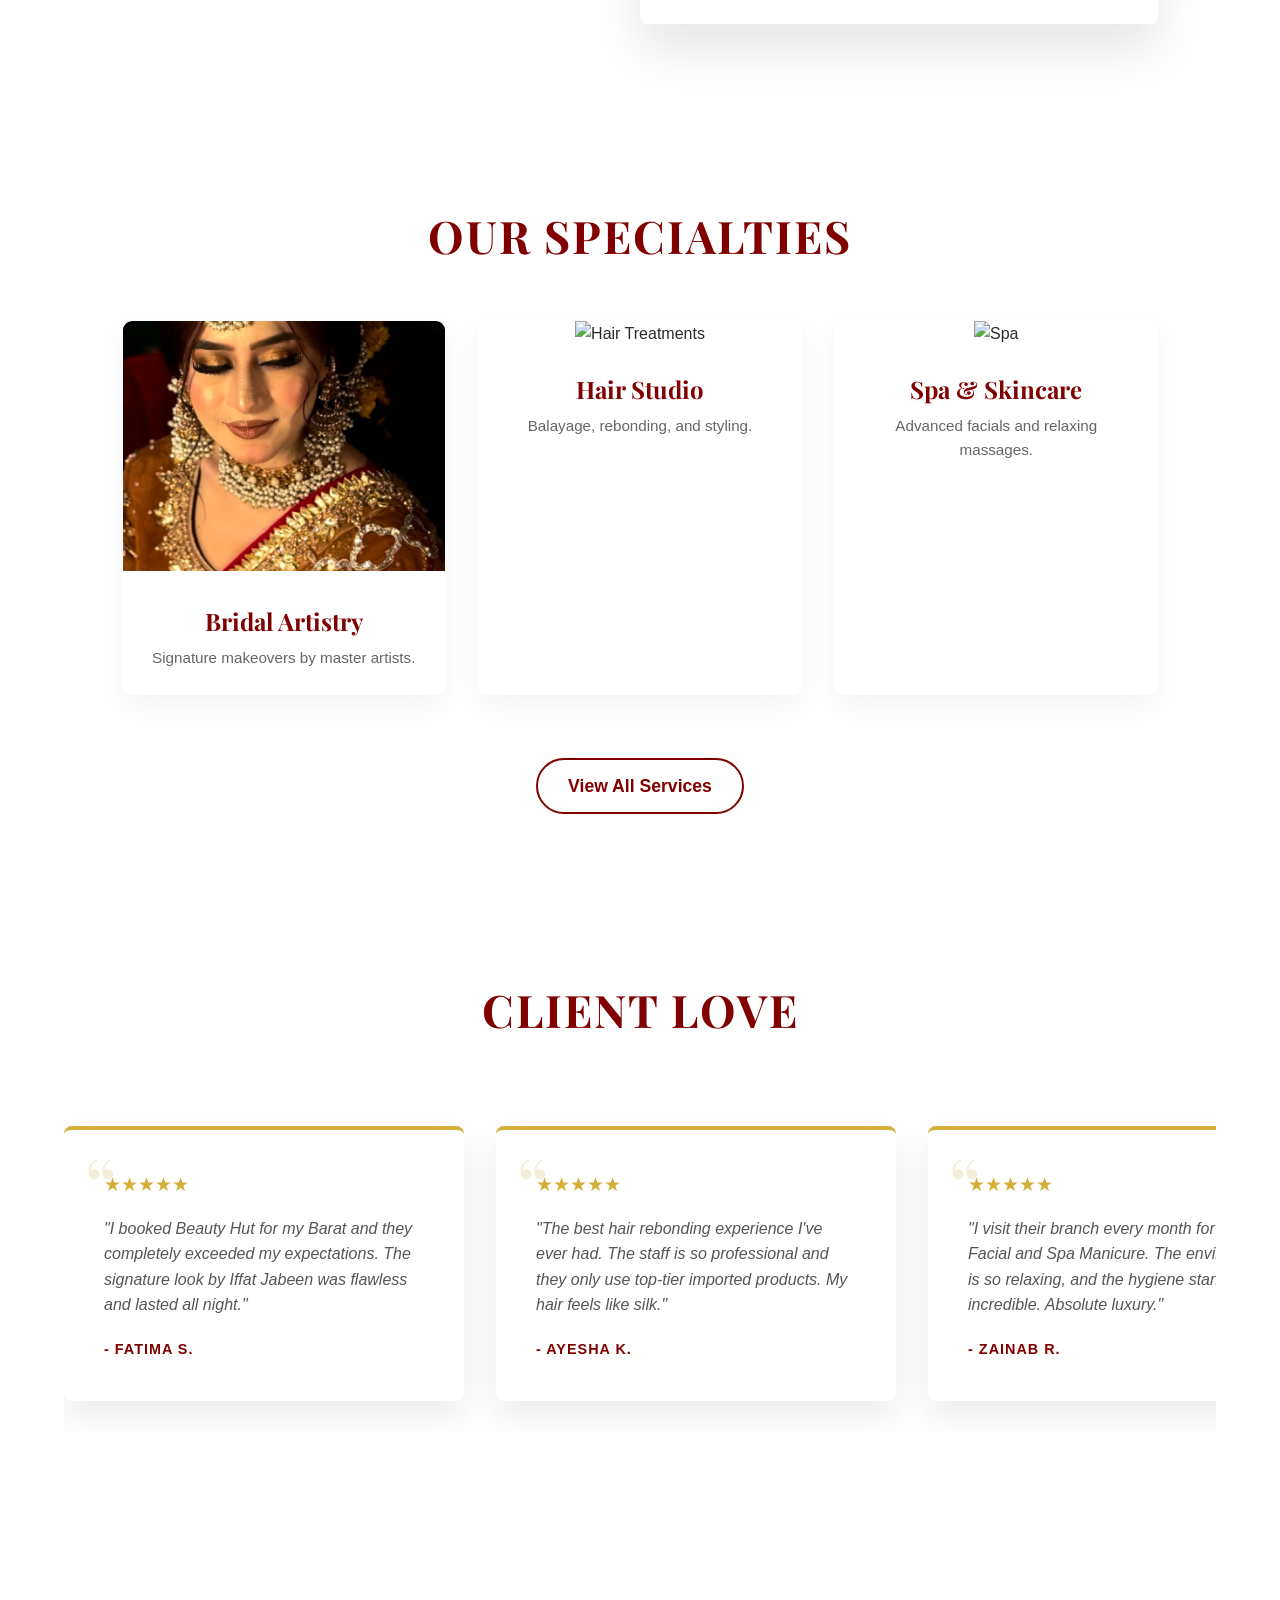
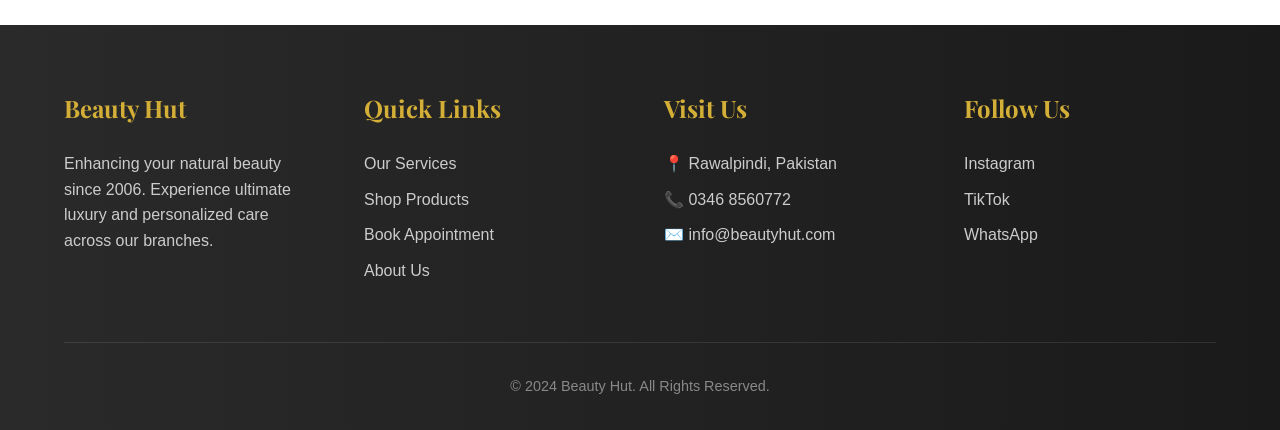
==== commit 8d3c9963: "Add files via upload" ====
--- a/index.html
+++ b/index.html
@@ -4,11 +4,89 @@
     <meta charset="UTF-8">
     <meta name="viewport" content="width=device-width, initial-scale=1.0">
     <title>Beauty Hut | Premium Salon</title>
+    <link href="https://fonts.googleapis.com/css2?family=Playfair+Display:ital,wght@0,400;0,600;0,700;1,400&display=swap" rel="stylesheet">
     <link rel="stylesheet" href="style.css">
+    
+    <style>
+        /* Featured Services Grid */
+        .feature-grid {
+            display: grid;
+            grid-template-columns: repeat(auto-fit, minmax(300px, 1fr));
+            gap: 2rem;
+            max-width: 1200px;
+            margin: 0 auto;
+            padding: 0 5%;
+        }
+        .feature-card {
+            background: rgba(255, 255, 255, 0.6);
+            backdrop-filter: blur(10px);
+            border: 1px solid rgba(255, 255, 255, 0.8);
+            border-radius: 10px;
+            overflow: hidden;
+            box-shadow: 0 10px 30px rgba(0,0,0,0.05);
+            transition: transform 0.3s ease;
+            text-decoration: none;
+            color: var(--text-dark);
+            display: block;
+        }
+        .feature-card:hover {
+            transform: translateY(-10px);
+            box-shadow: 0 15px 40px rgba(107, 15, 26, 0.15);
+        }
+        .feature-card img {
+            width: 100%;
+            height: 250px;
+            object-fit: cover;
+        }
+        .feature-content {
+            padding: 1.5rem;
+            text-align: center;
+        }
+        .feature-content h3 {
+            font-family: 'Playfair Display', serif;
+            color: #800000;
+            font-size: 1.5rem;
+            margin-bottom: 5px;
+        }
+
+        /* Testimonials Section */
+        .testimonials-container {
+            display: grid;
+            grid-template-columns: repeat(auto-fit, minmax(300px, 1fr));
+            gap: 2rem;
+            max-width: 1200px;
+            margin: 0 auto;
+            padding: 0 5%;
+        }
+        .review-box {
+            background: rgba(255, 255, 255, 0.85);
+            backdrop-filter: blur(15px);
+            border-top: 4px solid var(--gold);
+            padding: 2.5rem;
+            border-radius: 8px;
+            box-shadow: 0 15px 35px rgba(0,0,0,0.08);
+            text-align: left;
+            position: relative;
+        }
+        .review-box::before {
+            content: "“";
+            font-family: 'Playfair Display', serif;
+            font-size: 5rem;
+            color: rgba(212, 175, 55, 0.2);
+            position: absolute;
+            top: -10px;
+            left: 20px;
+        }
+        .stars { color: var(--gold); margin-bottom: 15px; font-size: 1.2rem; }
+        .review-text { font-style: italic; color: #555; margin-bottom: 20px; }
+        .reviewer-name { font-weight: bold; color: #800000; text-transform: uppercase; font-size: 0.9rem; letter-spacing: 1px;}
+    </style>
 </head>
 <body>
     <nav>
-        <a href="index.html" class="logo">Beauty Hut</a>
+        <a href="index.html">
+            <img src="assets/logo.jpg" alt="Beauty Hut Logo" class="logo-img">
+        </a>
         
         <div class="menu-toggle" id="mobile-menu">
             <span class="bar"></span>
@@ -32,27 +110,132 @@
         <div class="video-overlay"></div>
         
         <div class="hero-content hidden">
-            <h1>Enhance Your<br>Natural Beauty</h1>
-            <p style="font-size: 1.1rem; color: #555; margin-bottom: 25px;">Luxury salon treatments tailored just for you across 7 branches.</p>
+            <h1>Crafting Your<br>Perfect Look</h1>
+            <p style="font-size: 1.1rem; color: #555; margin-bottom: 25px;">Luxury salon treatments tailored just for you across 7 branches in Rawalpindi.</p>
             <a href="booking.html" class="btn" style="padding: 15px 40px; font-size: 1.2rem;">Book Appointment</a>
         </div>
     </header>
 
-    <section class="section">
-        <h2 class="hidden">Welcome to Beauty Hut</h2>
-        <p class="hidden" style="max-width: 800px; margin: 0 auto; font-size: 1.1rem; color: #555;">
-            Experience the ultimate in beauty and relaxation. With over a decade of excellence, our expert stylists and therapists are dedicated to providing you with premium, personalized care.
-        </p>
-        <div class="hidden" style="margin-top: 30px;">
-            <a href="services.html" class="btn btn-outline" style="color: var(--dark-pink); border-color: var(--dark-pink); background: transparent; border-width: 2px; border-style: solid;">Explore Services</a>
+    <section class="section" style="padding-top: 6rem;">
+        <div class="editorial-section hidden">
+            <div class="editorial-media">
+                <img src="https://images.unsplash.com/photo-1562322140-8baeececf3df?auto=format&fit=crop&w=800&q=80" alt="Luxury Salon Interior">
+            </div>
+            <div class="editorial-content">
+                <h3>A Legacy of Elegance</h3>
+                <p>Setting the standard in Rawalpindi since 2006.</p>
+                <p style="text-transform: none; letter-spacing: normal; font-size: 1.05rem; line-height: 1.8;">
+                    With over a decade of excellence, Beauty Hut has become the ultimate destination for premium beauty care. Our master stylists and certified therapists use only world-class brands like Huda Beauty, MAC, and Urban Decay to ensure your flawless look. 
+                    <br><br>
+                    Whether you are visiting for a signature bridal makeover or a relaxing spa day, our 7 branches offer a sanctuary of luxury tailored completely to you.
+                </p>
+                <a href="about.html" class="btn" style="margin-top: 10px;">Our Story</a>
+            </div>
         </div>
     </section>
 
+    <section class="section" style="padding-top: 0;">
+        <h2 class="hidden" style="font-family: 'Playfair Display', serif; color: #800000; font-size: 2.8rem; margin-bottom: 3rem;">Our Specialties</h2>
+        
+        <div class="feature-grid hidden">
+            <a href="services.html" class="feature-card">
+                <img src="assets/formal.jpeg" alt="Bridal">
+                <div class="feature-content">
+                    <h3>Bridal Artistry</h3>
+                    <p style="color: #666; font-size: 0.95rem;">Signature makeovers by master artists.</p>
+                </div>
+            </a>
+            
+            <a href="services.html" class="feature-card">
+                <img src="https://images.unsplash.com/photo-1600948836101-f9ffda59d250?auto=format&fit=crop&w=800&q=80" alt="Hair Treatments">
+                <div class="feature-content">
+                    <h3>Hair Studio</h3>
+                    <p style="color: #666; font-size: 0.95rem;">Balayage, rebonding, and styling.</p>
+                </div>
+            </a>
+
+            <a href="services.html" class="feature-card">
+                <img src="https://images.unsplash.com/photo-1544161515-4ab6ce6db874?auto=format&fit=crop&w=600&q=80" alt="Spa">
+                <div class="feature-content">
+                    <h3>Spa & Skincare</h3>
+                    <p style="color: #666; font-size: 0.95rem;">Advanced facials and relaxing massages.</p>
+                </div>
+            </a>
+        </div>
+        
+        <div class="hidden" style="margin-top: 3rem;">
+            <a href="services.html" class="btn" style="background: transparent; color: #800000; border: 2px solid #800000; box-shadow: none;">View All Services</a>
+        </div>
+    </section>
+
+    <section class="section" style="padding-bottom: 8rem;">
+        <h2 class="hidden" style="font-family: 'Playfair Display', serif; color: #800000; font-size: 2.8rem; margin-bottom: 3rem;">Client Love</h2>
+        
+        <div class="carousel-wrapper hidden">
+            <div class="carousel-track">
+                <div class="review-box">
+                    <div class="stars">★★★★★</div>
+                    <p class="review-text">"I booked Beauty Hut for my Barat and they completely exceeded my expectations. The signature look by Iffat Jabeen was flawless and lasted all night."</p>
+                    <p class="reviewer-name">- Fatima S.</p>
+                </div>
+                <div class="review-box">
+                    <div class="stars">★★★★★</div>
+                    <p class="review-text">"The best hair rebonding experience I've ever had. The staff is so professional and they only use top-tier imported products. My hair feels like silk."</p>
+                    <p class="reviewer-name">- Ayesha K.</p>
+                </div>
+                <div class="review-box">
+                    <div class="stars">★★★★★</div>
+                    <p class="review-text">"I visit their branch every month for my Hydra Facial and Spa Manicure. The environment is so relaxing, and the hygiene standards are incredible. Absolute luxury."</p>
+                    <p class="reviewer-name">- Zainab R.</p>
+                </div>
+                
+                <div class="review-box">
+                    <div class="stars">★★★★★</div>
+                    <p class="review-text">"I booked Beauty Hut for my Barat and they completely exceeded my expectations. The signature look by Iffat Jabeen was flawless and lasted all night."</p>
+                    <p class="reviewer-name">- Fatima S.</p>
+                </div>
+                <div class="review-box">
+                    <div class="stars">★★★★★</div>
+                    <p class="review-text">"The best hair rebonding experience I've ever had. The staff is so professional and they only use top-tier imported products. My hair feels like silk."</p>
+                    <p class="reviewer-name">- Ayesha K.</p>
+                </div>
+                <div class="review-box">
+                    <div class="stars">★★★★★</div>
+                    <p class="review-text">"I visit their branch every month for my Hydra Facial and Spa Manicure. The environment is so relaxing, and the hygiene standards are incredible. Absolute luxury."</p>
+                    <p class="reviewer-name">- Zainab R.</p>
+                </div>
+            </div>
+        </div>
+    </section>
+
     <footer>
-        <p>© 2024 Beauty Hut. All Rights Reserved since 2006.</p>
-        <div class="social-links" style="margin-top: 15px;">
-            <a href="https://www.instagram.com/beautyhutrwp?utm_source=ig_web_button_share_sheet&igsh=ZDNlZDc0MzIxNw==" target="_blank">Instagram</a>
-            <a href="https://www.tiktok.com/@beautyhutrwp?is_from_webapp=1&sender_device=pc" target="_blank">TikTok</a>
+        <div class="footer-container">
+            <div class="footer-col">
+                <h4>Beauty Hut</h4>
+                <p>Enhancing your natural beauty since 2006. Experience ultimate luxury and personalized care across our branches.</p>
+            </div>
+            <div class="footer-col">
+                <h4>Quick Links</h4>
+                <a href="services.html">Our Services</a>
+                <a href="products.html">Shop Products</a>
+                <a href="booking.html">Book Appointment</a>
+                <a href="about.html">About Us</a>
+            </div>
+            <div class="footer-col">
+                <h4>Visit Us</h4>
+                <p>📍 Rawalpindi, Pakistan</p>
+                <p>📞 0346 8560772</p>
+                <p>✉️ info@beautyhut.com</p>
+            </div>
+            <div class="footer-col">
+                <h4>Follow Us</h4>
+                <a href="https://www.instagram.com/beautyhutrwp" target="_blank">Instagram</a>
+                <a href="https://www.tiktok.com/@beautyhutrwp" target="_blank">TikTok</a>
+                <a href="https://wa.me/923468560772" target="_blank">WhatsApp</a>
+            </div>
+        </div>
+        <div class="footer-bottom">
+            <p>© 2024 Beauty Hut. All Rights Reserved.</p>
         </div>
     </footer>
 
--- a/style.css
+++ b/style.css
@@ -1,386 +1,221 @@
-/* style.css */
+/* style.css - NEXT LEVEL LUXURY UPGRADE */
 :root {
-    --primary-pink: #ffe4e1;
-    --dark-pink: #ffb6c1;
+    /* Expanded, rich color palette */
+    --rose-water: #fff0f0;
+    --pearl-white: #fcfaf9;
+    --champagne: #f9f1e6;
+    --burgundy: #6b0f1a;
     --gold: #d4af37;
-    --text-dark: #333333;
+    --text-dark: #2a2a2a;
     --white: #ffffff;
 }
 
 * {
-    margin: 0;
-    padding: 0;
-    box-sizing: border-box;
+    margin: 0; padding: 0; box-sizing: border-box;
     font-family: 'Segoe UI', Tahoma, Geneva, Verdana, sans-serif;
 }
 
 body {
-    background-color: var(--white);
+    /* 1. THE MESH GRADIENT BACKGROUND */
+    background: linear-gradient(135deg, var(--pearl-white) 0%, var(--rose-water) 50%, var(--champagne) 100%);
+    background-attachment: fixed; /* Keeps the background deep and smooth when scrolling */
     color: var(--text-dark);
-    line-height: 1.6;
+    line-height: 1.6; 
     overflow-x: hidden;
 }
 
-/* Navigation */
+/* --- 2. THE FROSTED GLASS NAVIGATION BAR --- */
 nav {
+    display: flex; justify-content: space-between; align-items: center;
+    padding: 0.8rem 5%; 
+    
+    /* The Glass Effect */
+    background: rgba(255, 255, 255, 0.65);
+    backdrop-filter: blur(15px);
+    -webkit-backdrop-filter: blur(15px);
+    border-bottom: 1px solid rgba(255, 255, 255, 0.5);
+    
+    position: sticky; top: 0; z-index: 1000; 
+    box-shadow: 0 4px 30px rgba(0, 0, 0, 0.05);
+}
+
+.logo-img {
+    height: 70px; width: 70px; 
+    object-fit: cover; 
+    border-radius: 50%; 
+    box-shadow: 0 4px 10px rgba(0,0,0,0.1); 
+    transition: transform 0.3s ease;
+}
+.logo-img:hover { transform: scale(1.05); }
+
+.logo { font-size: 1.8rem; font-weight: bold; color: var(--gold); text-decoration: none; font-family: 'Playfair Display', serif; }
+
+.menu-toggle { display: none; }
+.menu-toggle .bar { width: 25px; height: 3px; background-color: var(--gold); margin: 4px 0; transition: 0.3s; }
+
+.nav-links { display: flex; list-style: none; gap: 1.5rem; }
+.nav-links a { text-decoration: none; color: var(--text-dark); font-weight: 500; transition: color 0.3s ease; }
+.nav-links a:hover { color: var(--burgundy); }
+
+/* --- HOME PAGE HERO --- */
+.hero { position: relative; height: 90vh; display: flex; align-items: center; justify-content: center; overflow: hidden; }
+.bg-video { position: absolute; top: 0; left: 0; width: 100%; height: 100%; object-fit: cover; z-index: 0; }
+.video-overlay { position: absolute; top: 0; left: 0; width: 100%; height: 100%; background: rgba(255, 240, 240, 0.3); z-index: 1; }
+
+.hero-content { 
+    position: relative; z-index: 2; text-align: center; 
+    /* Glassmorphism for the hero box too! */
+    background: rgba(255, 255, 255, 0.75); 
+    backdrop-filter: blur(10px);
+    border: 1px solid rgba(255, 255, 255, 0.5);
+    padding: 3rem; border-radius: 20px; 
+    box-shadow: 0 15px 35px rgba(0,0,0,0.1); 
+    max-width: 600px; 
+}
+.hero-content h1 { font-family: 'Playfair Display', serif; font-size: 3.5rem; color: var(--burgundy); margin-bottom: 1rem; letter-spacing: 1px; }
+
+/* Global Buttons & Animations */
+.btn { 
+    display: inline-block; padding: 12px 30px; 
+    background: linear-gradient(45deg, var(--burgundy), #9a1b2a); 
+    color: var(--white); text-decoration: none; border: none; border-radius: 30px; 
+    font-size: 1.1rem; font-weight: bold; cursor: pointer; transition: all 0.3s; 
+    margin-top: 15px; box-shadow: 0 8px 20px rgba(107, 15, 26, 0.3); 
+}
+.btn:hover { background: var(--gold); transform: translateY(-3px); box-shadow: 0 10px 25px rgba(212, 175, 55, 0.4); }
+.hidden { opacity: 0; transform: translateY(40px); transition: all 0.8s ease-out; }
+.show { opacity: 1; transform: translateY(0); }
+
+/* Standard Sections & Cards */
+.section { padding: 5rem 5%; text-align: center; }
+.section h2 { font-family: 'Playfair Display', serif; color: var(--gold); margin-bottom: 3rem; font-size: 2.5rem; text-transform: uppercase; letter-spacing: 2px; }
+
+/* --- SERVICES EDITORIAL LAYOUT (Upgraded Shadows & Borders) --- */
+.editorial-section { max-width: 1200px; margin: 0 auto 6rem auto; display: flex; align-items: center; position: relative; padding: 0 5%; }
+.editorial-section:nth-child(even) { flex-direction: row-reverse; }
+
+.editorial-media { width: 60%; position: relative; z-index: 1; box-shadow: 0 20px 40px rgba(0,0,0,0.12); border-radius: 8px; }
+.editorial-media img, .editorial-media video { width: 100%; height: auto; display: block; border-radius: 8px; }
+
+.editorial-content { 
+    width: 50%; padding: 3.5rem; position: relative; z-index: 2; margin-left: -10%; border-radius: 8px;
+    /* Soft Glass Effect for Content Boxes */
+    background: rgba(255, 255, 255, 0.9);
+    backdrop-filter: blur(20px);
+    border: 1px solid rgba(255, 255, 255, 0.8);
+    box-shadow: 0 25px 50px rgba(0,0,0,0.1); 
+    border-top: 4px solid var(--gold); 
+}
+.editorial-section:nth-child(even) .editorial-content { margin-left: 0; margin-right: -10%; }
+
+.editorial-content h3 { font-family: 'Playfair Display', serif; font-size: 2.2rem; color: var(--burgundy); margin-bottom: 10px; }
+.editorial-content p { color: #666; margin-bottom: 25px; text-transform: uppercase; letter-spacing: 1px; font-size: 0.9rem; }
+.price-list { list-style: none; padding: 0; text-align: left; }
+.price-list li { display: flex; justify-content: space-between; margin-bottom: 15px; border-bottom: 1px solid rgba(0,0,0,0.05); padding-bottom: 8px; font-size: 1.05rem; color: #444; }
+.price-list strong { color: var(--burgundy); font-weight: bold; }
+
+/* --- LUXURY FOOTER --- */
+footer { 
+    background: linear-gradient(to right, #2a2a2a, #1a1a1a); /* Dark sleek footer */
+    color: var(--champagne); padding: 4rem 5% 2rem 5%; margin-top: 4rem; 
+}
+.footer-container { display: grid; grid-template-columns: repeat(auto-fit, minmax(200px, 1fr)); gap: 3rem; max-width: 1200px; margin: 0 auto; border-bottom: 1px solid rgba(255, 255, 255, 0.1); padding-bottom: 3rem; text-align: left; }
+.footer-col h4 { font-family: 'Playfair Display', serif; font-size: 1.5rem; margin-bottom: 1.5rem; color: var(--gold); }
+.footer-col p, .footer-col a { color: #ccc; font-size: 1rem; margin-bottom: 10px; display: block; text-decoration: none; transition: color 0.3s; }
+.footer-col a:hover { color: var(--gold); }
+.footer-bottom { text-align: center; padding-top: 2rem; color: #888; font-size: 0.9rem; }
+
+/* WhatsApp Float */
+.whatsapp-float { position: fixed; bottom: 20px; right: 20px; background-color: #25d366; color: white; border-radius: 50px; padding: 12px 24px; text-decoration: none; font-weight: bold; box-shadow: 0 4px 15px rgba(37, 211, 102, 0.4); z-index: 1000; transition: transform 0.3s; }
+.whatsapp-float:hover { transform: scale(1.05); }
+
+/* --- SMARTPHONE OPTIMIZATION --- */
+@media (max-width: 900px) {
+    .section { padding: 3rem 5%; }
+    .hero-content h1 { font-size: 2.2rem; line-height: 1.3; }
+    .hero-content { margin: 0 15px; padding: 1.5rem; width: 90%; }
+    
+    .editorial-section, .editorial-section:nth-child(even) { flex-direction: column; padding: 0 10px; }
+    .editorial-media { width: 100%; }
+    .editorial-content { width: 95%; margin-left: 0 !important; margin-right: 0 !important; margin-top: -40px; padding: 2rem; }
+    
+    .footer-container { grid-template-columns: 1fr; text-align: center; }
+    
+    .whatsapp-float { padding: 0; font-size: 0; border-radius: 50%; width: 60px; height: 60px; display: flex; align-items: center; justify-content: center; bottom: 20px; right: 20px; }
+    .whatsapp-float::after { content: "💬"; font-size: 30px; }
+
+    .menu-toggle { display: flex; flex-direction: column; cursor: pointer; }
+    .nav-links { display: flex; flex-direction: column; position: absolute; top: 100%; left: -100%; width: 100%; background: rgba(255, 255, 255, 0.95); backdrop-filter: blur(10px); text-align: center; transition: left 0.3s ease; box-shadow: 0 10px 20px rgba(0,0,0,0.1); padding: 1rem 0; }
+    .nav-links.active { left: 0; }
+    .nav-links li { margin: 15px 0; }
+}  
+/* =========================================
+   NEW: AUTO-SCROLLING REVIEW CAROUSEL
+   ========================================= */
+.carousel-wrapper {
+    width: 100%;
+    overflow: hidden;
+    position: relative;
+    padding: 2rem 0;
+}
+
+/* Fades the left and right edges so reviews smoothly appear/disappear */
+.carousel-wrapper::before, .carousel-wrapper::after {
+    content: '';
+    position: absolute;
+    top: 0; width: 100px; height: 100%;
+    z-index: 2;
+}
+.carousel-wrapper::before {
+    left: 0; background: linear-gradient(to right, var(--bg-color) 0%, transparent 100%);
+}
+.carousel-wrapper::after {
+    right: 0; background: linear-gradient(to left, var(--bg-color) 0%, transparent 100%);
+}
+
+.carousel-track {
     display: flex;
-    justify-content: space-between;
-    align-items: center;
-    padding: 1rem 5%;
-    background-color: var(--white);
-    position: sticky;
-    top: 0;
-    z-index: 1000;
-    box-shadow: 0 2px 10px rgba(0,0,0,0.05);
-}
-
-.logo {
-    font-size: 1.8rem;
-    font-weight: bold;
-    color: var(--gold);
-    text-decoration: none;
-    letter-spacing: 2px;
-    text-transform: uppercase;
-}
-
-.menu-toggle {
-    display: none; 
-}
-
-.menu-toggle .bar {
-    width: 25px;
-    height: 3px;
-    background-color: var(--gold);
-    margin: 4px 0;
-    transition: 0.3s;
-}
-
-.nav-links {
-    display: flex;
-    list-style: none;
-    gap: 1.5rem;
-}
-
-.nav-links a {
-    text-decoration: none;
-    color: var(--text-dark);
-    font-weight: 500;
-    transition: color 0.3s ease;
-}
-
-.nav-links a:hover {
-    color: var(--dark-pink);
-}
-
-/* Hero Section - FIXED VIDEO LAYERING */
-.hero {
-    position: relative;
-    height: 90vh;
-    display: flex;
-    align-items: center;
-    justify-content: center;
-    overflow: hidden;
-    /* Removed the pink background so the video shows! */
-}
-
-.bg-video {
-    position: absolute;
-    top: 0;
-    left: 0;
-    width: 100%;
-    height: 100%;
-    object-fit: cover;
-    z-index: 0; /* Puts video at the very back */
-}
-
-.video-overlay {
-    position: absolute;
-    top: 0;
-    left: 0;
-    width: 100%;
-    height: 100%;
-    background: rgba(255, 228, 225, 0.4); 
-    z-index: 1; /* Puts the pink tint over the video */
-}
-
-.hero-content {
-    position: relative;
-    z-index: 2; /* Puts the text box on the very top */
-    text-align: center;
-    background: rgba(255, 255, 255, 0.85);
+    gap: 2rem;
+    width: max-content;
+    /* The magic animation that makes it scroll infinitely */
+    animation: scroll 25s linear infinite;
+}
+
+.carousel-track:hover {
+    animation-play-state: paused; /* Pauses when they hover to read! */
+}
+
+.review-box {
+    width: 400px; /* Fixed width for the cards */
+    white-space: normal;
+}
+
+@keyframes scroll {
+    0% { transform: translateX(0); }
+    100% { transform: translateX(calc(-50% - 1rem)); } /* Scrolls exactly half, then repeats */
+}
+
+/* =========================================
+   NEW: SMART WHATSAPP BOOKING FORM
+   ========================================= */
+.booking-glass-form {
+    background: rgba(255, 255, 255, 0.7);
+    backdrop-filter: blur(20px);
+    border: 1px solid rgba(255, 255, 255, 0.9);
     padding: 3rem;
     border-radius: 15px;
-    box-shadow: 0 10px 30px rgba(0,0,0,0.1);
-    max-width: 600px;
-}
-
-.hero-content h1 {
-    font-size: 3.5rem;
-    color: var(--gold);
-    margin-bottom: 1rem;
-    letter-spacing: 1px;
-}
-
-/* Buttons */
-.btn {
-    display: inline-block;
-    padding: 12px 30px;
-    background-color: var(--dark-pink);
-    color: var(--white);
-    text-decoration: none;
-    border: none;
-    border-radius: 30px;
-    font-size: 1.1rem;
-    font-weight: bold;
-    cursor: pointer;
-    transition: all 0.3s;
-    margin-top: 15px;
-    box-shadow: 0 4px 15px rgba(255, 182, 193, 0.5);
-}
-
-.btn:hover {
-    background-color: var(--gold);
-    transform: translateY(-2px);
-    box-shadow: 0 6px 20px rgba(212, 175, 55, 0.4);
-}
-
-/* Global Sections & Grid */
-.section {
-    padding: 5rem 5%;
-    text-align: center;
-}
-
-.section h2 {
-    color: var(--gold);
-    margin-bottom: 3rem;
-    font-size: 2.5rem;
-    text-transform: uppercase;
-    letter-spacing: 2px;
-}
-
-.grid {
-    display: grid;
-    grid-template-columns: repeat(auto-fit, minmax(280px, 1fr));
-    gap: 2.5rem;
-}
-
-.card {
-    background: var(--white);
-    border: 1px solid var(--primary-pink);
-    border-radius: 15px;
-    padding: 2.5rem 1.5rem;
-    box-shadow: 0 10px 20px rgba(0,0,0,0.03);
-    transition: transform 0.4s ease, box-shadow 0.4s ease;
-}
-
-.card:hover {
-    transform: translateY(-10px);
-    box-shadow: 0 15px 30px rgba(255, 182, 193, 0.2);
-}
-
-.card h3 {
-    color: var(--text-dark);
-    margin-bottom: 15px;
-    font-size: 1.5rem;
-}
-
-/* Premium Scroll Animations */
-.hidden {
-    opacity: 0;
-    transform: translateY(40px);
-    transition: all 0.8s ease-out;
-}
-
-.show {
-    opacity: 1;
-    transform: translateY(0);
-}
-
-/* --- LUXURY FLOATING BRANCH CARDS --- */
-.locations-container {
-    background-color: #fafafa;
-    padding: 4rem 5%;
-}
-
-.luxury-branch-card {
-    display: flex;
-    background: var(--white);
-    border-radius: 20px;
-    overflow: hidden;
-    box-shadow: 0 15px 40px rgba(0,0,0,0.08);
-    margin-bottom: 4rem;
-    max-width: 1100px;
-    margin-left: auto;
-    margin-right: auto;
-    border: 1px solid var(--primary-pink);
-    transition: transform 0.3s ease;
-}
-
-.luxury-branch-card:hover {
-    transform: translateY(-5px);
-    box-shadow: 0 20px 50px rgba(128, 0, 0, 0.15);
-}
-
-.luxury-branch-card:nth-child(even) {
-    flex-direction: row-reverse;
-}
-
-.branch-info {
-    flex: 1;
-    padding: 4rem 3rem;
-    display: flex;
-    flex-direction: column;
-    justify-content: center;
-    text-align: left;
-}
-
-.branch-info h2 {
-    color: #800000; 
-    font-size: 2.2rem;
-    margin-bottom: 1rem;
-    letter-spacing: 1px;
-}
-
-.branch-detail-row {
-    display: flex;
-    align-items: center;
-    margin-bottom: 15px;
-    font-size: 1.1rem;
-    color: #555;
-}
-
-.branch-icon {
-    font-size: 1.5rem;
-    margin-right: 15px;
-}
-
-.branch-actions {
-    margin-top: 2rem;
-    display: flex;
-    gap: 15px;
-}
-
-.btn-solid {
-    padding: 12px 25px;
-    background-color: #800000;
-    color: white;
-    text-decoration: none;
-    border-radius: 30px;
-    font-weight: bold;
-    transition: background 0.3s;
-}
-
-.btn-solid:hover { background-color: var(--gold); }
-
-.btn-outline {
-    padding: 12px 25px;
-    background-color: transparent;
-    color: #800000;
-    text-decoration: none;
-    border: 2px solid #800000;
-    border-radius: 30px;
-    font-weight: bold;
-    transition: all 0.3s;
-}
-
-.btn-outline:hover { background-color: #800000; color: white; }
-
-.branch-map { flex: 1.2; min-height: 400px; }
-.branch-map iframe { width: 100%; height: 100%; border: none; }
-
-/* Forms */
-.form-container { max-width: 500px; margin: 0 auto; text-align: left; }
-.form-group { margin-bottom: 1.2rem; }
-.form-group label { display: block; margin-bottom: 5px; font-weight: bold; }
-.form-group input, .form-group select, .form-group textarea {
-    width: 100%; padding: 10px; border: 1px solid var(--dark-pink); border-radius: 5px;
-}
-
-/* Footer */
-footer {
-    background-color: var(--primary-pink);
-    color: var(--text-dark);
-    text-align: center;
-    padding: 3rem 5%;
-    margin-top: 2rem;
-}
-
-.social-links a { color: var(--text-dark); margin: 0 15px; text-decoration: none; font-weight: bold; }
-.social-links a:hover { color: var(--gold); }
-
-/* WhatsApp Float */
-.whatsapp-float {
-    position: fixed;
-    bottom: 20px;
-    right: 20px;
-    background-color: #25d366;
-    color: white;
-    border-radius: 50px;
-    padding: 12px 24px;
-    text-decoration: none;
-    font-weight: bold;
-    box-shadow: 0 4px 15px rgba(37, 211, 102, 0.4);
-    z-index: 1000;
-    transition: transform 0.3s;
-}
-
-.whatsapp-float:hover { transform: scale(1.05); }
-
-/* =========================================
-   SMARTPHONE & TABLET OPTIMIZATION 
-   ========================================= */
-@media (max-width: 900px) {
-    .luxury-branch-card, .luxury-branch-card:nth-child(even) { flex-direction: column; }
-    .branch-map { height: 300px; }
-    .branch-info { padding: 2.5rem; }
-    .about-split { gap: 2rem; }
-}
-
-@media (max-width: 768px) {
-    .section { padding: 3rem 5%; }
-    .locations-container { padding: 2rem 5%; }
-    .hero-content h1 { font-size: 1.8rem; line-height: 1.3; }
-    .hero-content p { font-size: 1rem; margin-bottom: 10px; }
-    .hero-content { margin: 0 15px; padding: 1.5rem; width: 90%; }
-    .section h2, .category-title { font-size: 1.8rem; margin-bottom: 1.5rem; margin-top: 1.5rem;}
-    .contact-header h1, .about-header h1, .products-header h1, .services-header h1, .booking-header h1 { font-size: 2rem; }
-    
-    .card { padding: 1.5rem; }
-    .branch-info h2 { font-size: 1.6rem; }
-    .branch-detail-row { font-size: 1rem; }
-    .about-text h3 { font-size: 1.5rem; }
-    
-    .branch-actions { flex-direction: column; width: 100%; gap: 10px; }
-    .btn-solid, .btn-outline { text-align: center; width: 100%; }
-    
-    .whatsapp-float {
-        padding: 0;
-        font-size: 0;
-        border-radius: 50%;
-        width: 60px;
-        height: 60px;
-        display: flex;
-        align-items: center;
-        justify-content: center;
-        bottom: 20px;
-        right: 20px;
-    }
-    .whatsapp-float::after { content: "💬"; font-size: 30px; }
-
-    .menu-toggle { display: flex; flex-direction: column; cursor: pointer; }
-    .nav-links {
-        display: flex;
-        flex-direction: column;
-        position: absolute;
-        top: 100%;
-        left: -100%; 
-        width: 100%;
-        background-color: var(--white);
-        text-align: center;
-        transition: left 0.3s ease;
-        box-shadow: 0 10px 10px rgba(0,0,0,0.1);
-        padding: 1rem 0;
-    }
-    .nav-links.active { left: 0; }
-    .nav-links li { margin: 15px 0; }
+    box-shadow: 0 20px 40px rgba(0,0,0,0.08);
+    max-width: 700px;
+    margin: 0 auto;
+    border-top: 4px solid var(--gold);
+}
+
+.booking-glass-form .form-group { margin-bottom: 1.5rem; text-align: left; }
+.booking-glass-form label { font-weight: bold; color: var(--burgundy); display: block; margin-bottom: 8px; font-size: 0.95rem; text-transform: uppercase; letter-spacing: 1px; }
+.booking-glass-form input, .booking-glass-form select {
+    width: 100%; padding: 15px; border: 1px solid rgba(128, 0, 0, 0.2); border-radius: 8px;
+    background: rgba(255, 255, 255, 0.8); font-size: 1rem; color: #333; transition: all 0.3s;
+}
+.booking-glass-form input:focus, .booking-glass-form select:focus {
+    outline: none; border-color: var(--gold); box-shadow: 0 0 10px rgba(212, 175, 55, 0.2);
 }
